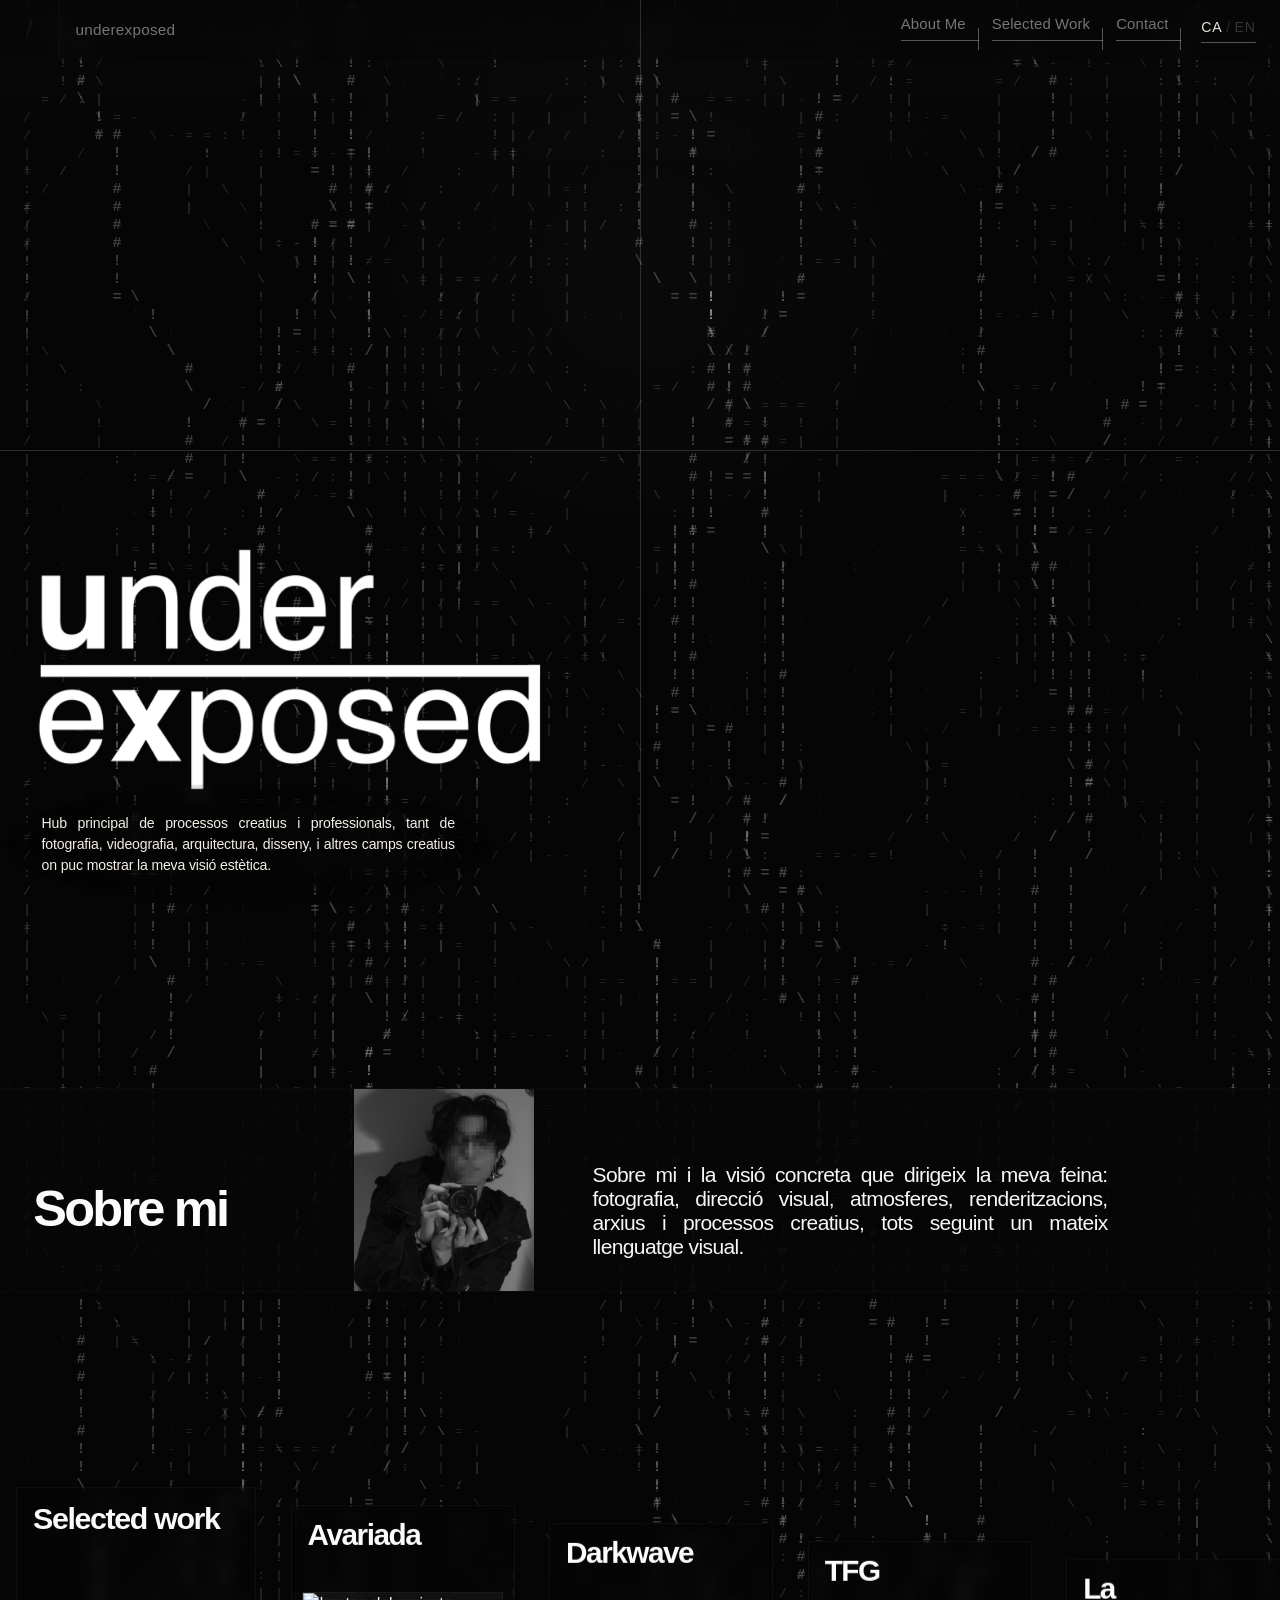
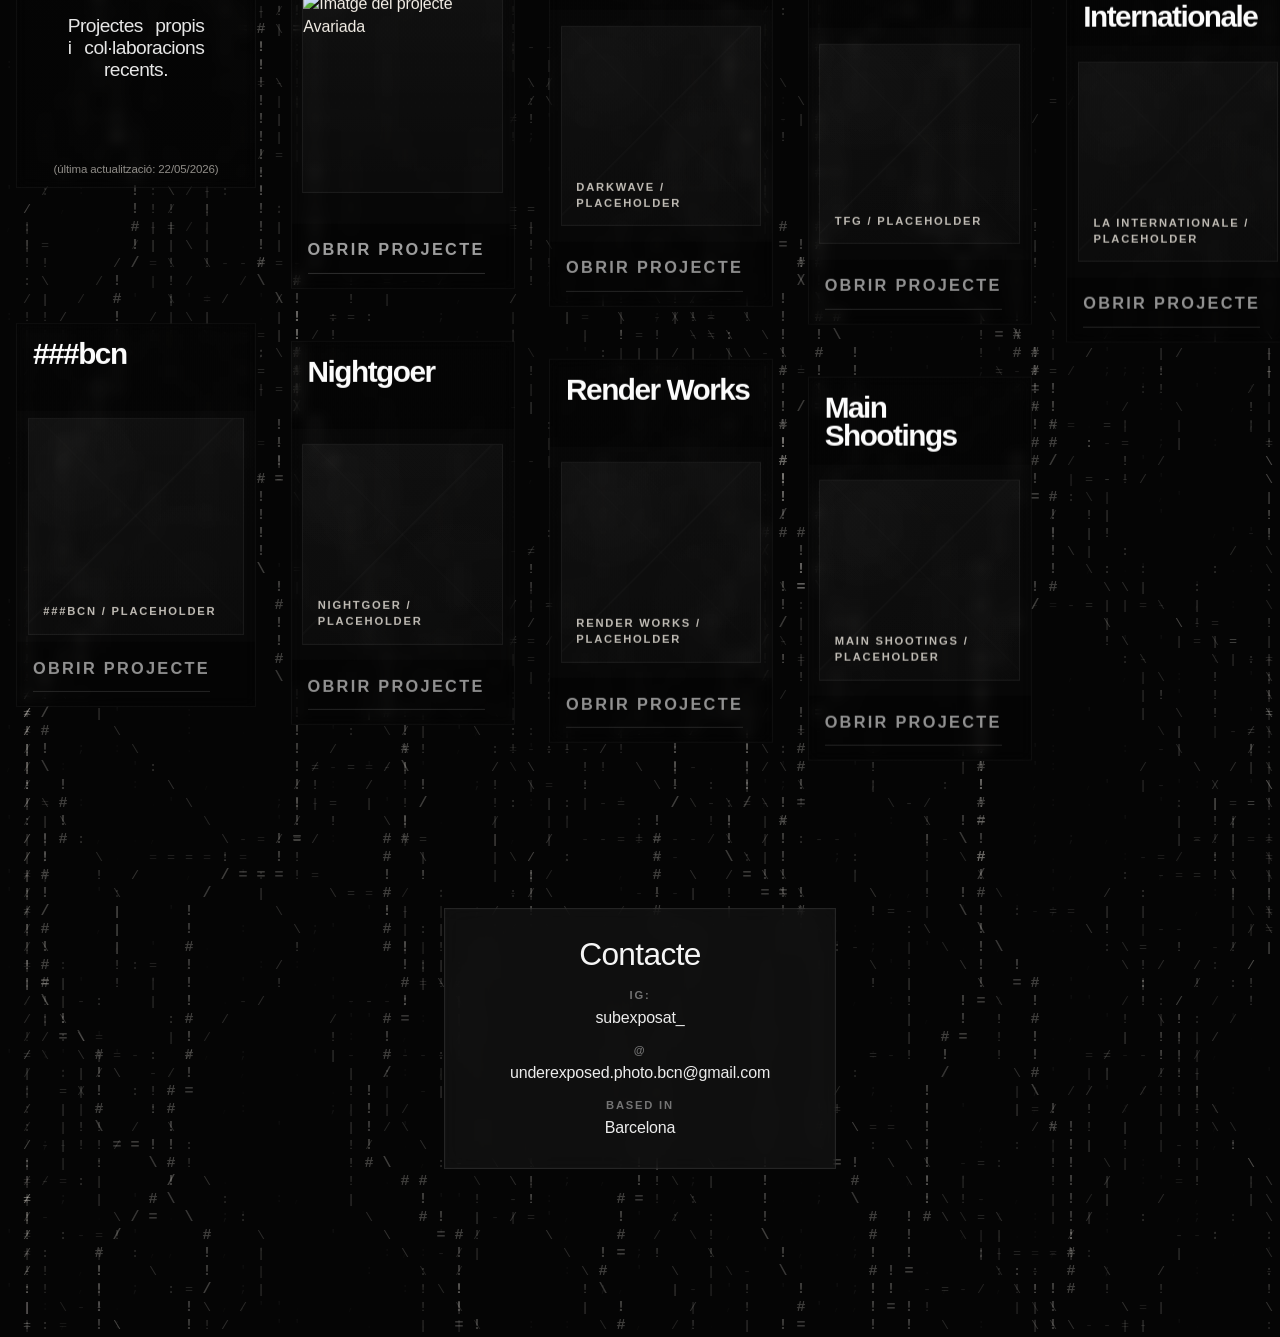
==== index.html @ 305abc70 "subpagina avaraida1" ====
<!DOCTYPE html>
<html lang="en">

  <head>
    <meta charset="UTF-8">
    <title>underexposed</title>
    <link rel="stylesheet" href="assets/css/style.css">

  </head>
    
  <body>
  <div class="bg-base" aria-hidden="true"></div>
<canvas id="asciiField" class="ascii-field" aria-hidden="true"></canvas>
<div class="noise" aria-hidden="true"></div>

<div class="crosshair" aria-hidden="true">
  <span class="crosshair__line crosshair__line--x"></span>
  <span class="crosshair__line crosshair__line--y"></span>
</div>

<header class="site-header">
  <div class="header-strip">
    <div class="symbol-box" aria-hidden="true">
      <span id="headerSymbol" class="symbol-box__char">#</span>
    </div>

    <div class="container header-inner">
      <div class="header-left">
        <a href="#hero" class="brand">
          <span>underexposed</span>
        </a>
      </div>

      <div class="header-right">
        <nav class="nav" aria-label="Primary navigation">
          <div class="nav-links">
            <a href="#about" class="nav-link"><span data-i18n="nav.about">About Me</span></a>
            <a href="#work" class="nav-link"><span data-i18n="nav.work">Selected Work</span></a>
            <a href="#contact" class="nav-link"><span data-i18n="nav.contact">Contact</span></a>
          </div>
        </nav>

        <div class="lang-toggle">
          <button
            id="languageToggle"
            class="lang-toggle__button"
            type="button"
            aria-label="Canviar idioma a English"
          >
            <span class="lang-toggle__code is-active" data-lang-indicator="ca">CA</span>
            <span class="lang-toggle__divider">/</span>
            <span class="lang-toggle__code" data-lang-indicator="en">EN</span>
          </button>
        </div>
      </div>
    </div>
  </div>
</header>

<main>
  <section class="hero" id="hero">
    <div class="hero-shell">
      <div class="hero-grid">
        <div class="hero-copy">
          <div class="hero-column">
            <img
    src="assets/images/underexposed.png"
    class="hero-logo"
    alt="Underexposed">

            <div class="hero-text-column">             
              </h1>

              <div class="lede-track">
                <div class="lede-wrap">
                  <div class="lede-fog" aria-hidden="true"></div>
                  <p class="lede" data-i18n="hero.lede">
                    Hub principal de processos creatius i professionals, tant de fotografia,
                    videografia, arquitectura, disseny, i altres camps creatius on puc mostrar
                    la meva visió estètica. 
                  </p>
                </div>
              </div>
            </div>
          </div>
        </div>
      </div>
    </div>
  </section>

  <section class="section section--about" id="about">
    <div class="about-band">
      <div class="about-inner">
        <div class="about-left">
          <div class="about-title-wrap">
            <div class="about-title" data-i18n="about.title">Sobre mi</div>
          </div>
        </div>

        <div class="about-photo" aria-hidden="true">
          <img
            class="about-photo__image"
            src="assets/images/BERNISOBREMIPAGINAWEB.jpeg"
            alt=""
            loading="lazy"
            decoding="async"
            width="900"
            height="1200"
          >
        </div>

        <div class="about-right">
          <div class="about-copy-wrap">
            <p class="about-copy" data-i18n="about.copy">
              Sobre mi i la visió concreta que dirigeix la meva feina: fotografia, direcció visual,
              atmosferes, renderitzacions, arxius i processos creatius tots seguint un mateix llenguatge visual. 
      
            </p>
          </div>
        </div>
      </div>
    </div>
  </section>

  <section class="section section--work" id="work">
    <div class="work-band">
      <div class="work-layout">
        <aside class="work-intro-panel work-panel">
          <p class="work-intro-panel__kicker" data-i18n="work.kicker">Selected work</p>
          <p class="work-intro-panel__text" data-i18n="work.text">
            Projectes propis i col·laboracions recents.
          </p>
          <p class="work-intro-panel__meta" data-i18n="work.meta">(última actualització: 22/05/2026)</p>
        </aside>

        <article class="work-card work-panel work-card--step-1">
          <header class="work-card__head">
            <h3 class="work-card__title">Avariada</h3>
          </header>

          <a
            class="work-card__image-link"
            href="projects/avariada/index.html"
            target="_blank"
            rel="noopener noreferrer"
            data-i18n-aria-label="work.projectAvariadaAria"
            aria-label="Obrir projecte Avariada"
          >
            <div class="work-card__media">
              <img
                class="work-card__image"
                src="assets/images/DSC00824.JPG"
                data-i18n-alt="work.projectAvariadaAlt"
                alt="Imatge del projecte Avariada"
                loading="lazy"
                decoding="async"
                width="1200"
                height="1200"
              >
            </div>
          </a>

          <footer class="work-card__foot">
            <a
              href="projects/avariada/index.html"
              class="work-card__link"
              target="_self"
              rel="noopener noreferrer"
              data-i18n="work.openProject"
            >
              Obrir projecte
            </a>
          </footer>
        </article>

        <article class="work-card work-panel work-card--step-2">
          <header class="work-card__head">
            <h3 class="work-card__title">Darkwave</h3>
          </header>

          <a
            class="work-card__image-link work-card__image-link--placeholder"
            href="#"
            data-project-url="PENDENT_DARKWAVE_URL"
            data-i18n-aria-label="work.projectDarkwaveAria"
            aria-label="Projecte Darkwave pendent"
          >
            <div class="work-card__media work-card__placeholder work-card__placeholder--darkwave">
              <span class="work-card__placeholder-label">DARKWAVE / PLACEHOLDER</span>
            </div>
          </a>

          <footer class="work-card__foot">
            <a
              href="#"
              data-project-url="PENDENT_DARKWAVE_URL"
              class="work-card__link work-card__link--pending"
              aria-disabled="true"
              data-i18n="work.openProject"
            >
              Obrir projecte
            </a>
          </footer>
        </article>

        <article class="work-card work-panel work-card--step-3">
          <header class="work-card__head">
            <h3 class="work-card__title">TFG</h3>
          </header>

          <a
            class="work-card__image-link work-card__image-link--placeholder"
            href="#"
            data-project-url="PENDENT_TFG_URL"
            data-i18n-aria-label="work.projectTfgAria"
            aria-label="Projecte TFG pendent"
          >
            <div class="work-card__media work-card__placeholder work-card__placeholder--tfg">
              <span class="work-card__placeholder-label">TFG / PLACEHOLDER</span>
            </div>
          </a>

          <footer class="work-card__foot">
            <a
              href="#"
              data-project-url="PENDENT_TFG_URL"
              class="work-card__link work-card__link--pending"
              aria-disabled="true"
              data-i18n="work.openProject"
            >
              Obrir projecte
            </a>
          </footer>
        </article>

        <article class="work-card work-panel work-card--step-4">
          <header class="work-card__head">
            <h3 class="work-card__title">La Internationale</h3>
          </header>

          <a
            class="work-card__image-link work-card__image-link--placeholder"
            href="#"
            data-project-url="PENDENT_LA_INTERNATIONALE_URL"
            data-i18n-aria-label="work.projectInternationaleAria"
            aria-label="Projecte La Internationale pendent"
          >
            <div class="work-card__media work-card__placeholder work-card__placeholder--internationale">
              <span class="work-card__placeholder-label">LA INTERNATIONALE / PLACEHOLDER</span>
            </div>
          </a>

          <footer class="work-card__foot">
            <a
              href="#"
              data-project-url="PENDENT_LA_INTERNATIONALE_URL"
              class="work-card__link work-card__link--pending"
              aria-disabled="true"
              data-i18n="work.openProject"
            >
              Obrir projecte
            </a>
          </footer>
        </article>

        <article class="work-card work-panel work-card--step-1">
          <header class="work-card__head">
            <h3 class="work-card__title">###bcn</h3>
          </header>

          <a
            class="work-card__image-link work-card__image-link--placeholder"
            href="#"
            data-project-url="PENDENT_HASHBCN_URL"
            data-i18n-aria-label="work.projectHashbcnAria"
            aria-label="Projecte ###bcn pendent"
          >
            <div class="work-card__media work-card__placeholder work-card__placeholder--hashbcn">
              <span class="work-card__placeholder-label">###BCN / PLACEHOLDER</span>
            </div>
          </a>

          <footer class="work-card__foot">
            <a
              href="#"
              data-project-url="PENDENT_HASHBCN_URL"
              class="work-card__link work-card__link--pending"
              aria-disabled="true"
              data-i18n="work.openProject"
            >
              Obrir projecte
            </a>
          </footer>
        </article>

        <article class="work-card work-panel work-card--step-2">
          <header class="work-card__head">
            <h3 class="work-card__title">Nightgoer</h3>
          </header>

          <a
            class="work-card__image-link work-card__image-link--placeholder"
            href="#"
            data-project-url="PENDENT_NIGHTGOER_URL"
            data-i18n-aria-label="work.projectNightgoerAria"
            aria-label="Projecte Nightgoer pendent"
          >
            <div class="work-card__media work-card__placeholder work-card__placeholder--nightgoer">
              <span class="work-card__placeholder-label">NIGHTGOER / PLACEHOLDER</span>
            </div>
          </a>

          <footer class="work-card__foot">
            <a
              href="#"
              data-project-url="PENDENT_NIGHTGOER_URL"
              class="work-card__link work-card__link--pending"
              aria-disabled="true"
              data-i18n="work.openProject"
            >
              Obrir projecte
            </a>
          </footer>
        </article>

        <article class="work-card work-panel work-card--step-3">
          <header class="work-card__head">
            <h3 class="work-card__title">Render Works</h3>
          </header>

          <a
            class="work-card__image-link work-card__image-link--placeholder"
            href="#"
            data-project-url="PENDENT_RENDER_WORKS_URL"
            data-i18n-aria-label="work.projectRenderWorksAria"
            aria-label="Projecte Render Works pendent"
          >
            <div class="work-card__media work-card__placeholder work-card__placeholder--renderworks">
              <span class="work-card__placeholder-label">RENDER WORKS / PLACEHOLDER</span>
            </div>
          </a>

          <footer class="work-card__foot">
            <a
              href="#"
              data-project-url="PENDENT_RENDER_WORKS_URL"
              class="work-card__link work-card__link--pending"
              aria-disabled="true"
              data-i18n="work.openProject"
            >
              Obrir projecte
            </a>
          </footer>
        </article>

        <article class="work-card work-panel work-card--step-4">
          <header class="work-card__head">
            <h3 class="work-card__title">Main Shootings</h3>
          </header>

          <a
            class="work-card__image-link work-card__image-link--placeholder"
            href="#"
            data-project-url="PENDENT_MAIN_SHOOTINGS_URL"
            data-i18n-aria-label="work.projectMainShootingsAria"
            aria-label="Projecte Main Shootings pendent"
          >
            <div class="work-card__media work-card__placeholder work-card__placeholder--mainshootings">
              <span class="work-card__placeholder-label">MAIN SHOOTINGS / PLACEHOLDER</span>
            </div>
          </a>

          <footer class="work-card__foot">
            <a
              href="#"
              data-project-url="PENDENT_MAIN_SHOOTINGS_URL"
              class="work-card__link work-card__link--pending"
              aria-disabled="true"
              data-i18n="work.openProject"
            >
              Obrir projecte
            </a>
          </footer>
        </article>
      </div>
    </div>
  </section>

  <section class="section section--contact" id="contact">
    <div class="contact-shell">
      <div class="contact-panel">
        <h2 class="contact-title" data-i18n="contact.title">Contacte</h2>

        <div class="contact-list">
          <a
            class="contact-item"
            href="https://instagram.com/subexposat_"
            target="_blank"
            rel="noopener noreferrer"
            aria-label="Instagram"
          >
            <span class="contact-item__label">IG:</span>
            <span class="contact-item__text" data-i18n="contact.instagram">subexposat_</span>
          </a>

          <a
            class="contact-item"
            href="mailto:underexposed.photo.bcn@gmail.com"
            aria-label="Email"
          >
            <span class="contact-item__label">@</span>
            <span class="contact-item__text" data-i18n="contact.email">underexposed.photo.bcn@gmail.com</span>
          </a>

          <div class="contact-item contact-item--static">
            <span class="contact-item__label">Based in</span>
            <span class="contact-item__text" data-i18n="contact.location">Barcelona</span>
          </div>
        </div>
      </div>
    </div>
  </section>
</main>
    <script src="assets/js/script.js"></script>
  </body>
  
</html>
---- assets/css/style.css ----
@import url('https://fonts.googleapis.com/css2?family=Instrument+Serif:ital@0;1&display=swap');

:root {
  --bg: #050505;
  --text: #f3eee6;
  --text-muted: rgba(243, 238, 230, 0.72);
  --text-soft: rgba(243, 238, 230, 0.58);
  --text-faint: rgba(243, 238, 230, 0.42);
  --panel: rgba(8, 8, 8, 0.52);
  --border: rgba(255, 255, 255, 0.08);

  --header-ink: rgba(243, 238, 230, 0.48);
  --header-ink-hover: rgba(243, 238, 230, 0.96);
  --header-line: rgba(243, 238, 230, 0.34);
  --header-line-hover: rgba(243, 238, 230, 0.88);

  --crosshair-x: 50vw;
  --crosshair-y: 50vh;

  --space-2: 0.5rem;
  --space-3: 0.75rem;
  --space-4: 1rem;
  --space-5: 1.25rem;
  --space-6: 1.5rem;
  --space-8: 2rem;
  --space-10: 2.5rem;
  --space-12: 3rem;

  --text-xs: clamp(0.72rem, 0.7rem + 0.1vw, 0.82rem);
  --text-sm: clamp(0.9rem, 0.86rem + 0.12vw, 1rem);
  --text-base: 1rem;
  --text-lg: clamp(1.08rem, 1rem + 0.3vw, 1.22rem);
  --text-xl: clamp(1.7rem, 1.2rem + 1.8vw, 2.8rem);
  --text-hero: clamp(3rem, 1.5rem + 5vw, 6rem);

  --container: 1440px;
  --hero-shell: 1680px;
  --hero-column-width: 26.25rem;
  --hero-text-column-width: 24.6rem;
  --lede-scale: 0.16;

  --header-height: 3.72rem;
  --symbol-size: 3.72rem;
  --section-column: 34rem;

  --about-band-top: calc(var(--header-height) + 8rem);
  --about-band-height: clamp(7rem, 16vw, 17rem);
  --about-photo-width: clamp(7rem, 14vw, 15rem);
  --about-title-shift: -14px;
  --about-copy-shift: -12px;

  --work-step-offset: clamp(1.08rem, 1.4vw, 1.6rem);
  --work-gap-from-about: calc(var(--about-band-height) * 0.95);

  --header-font:
    "Century Gothic",
    "Didact Gothic",
    "Questrial",
    "Avenir Next",
    "Futura",
    "Trebuchet MS",
    sans-serif;
}

*,
*::before,
*::after {
  box-sizing: border-box;
  margin: 0;
  padding: 0;
}

html {
  scroll-behavior: smooth;
  cursor: none;
}

body {
  min-height: 100vh;
  background: var(--bg);
  color: var(--text);
  font-family: "Helvetica Neue", Helvetica, Arial, sans-serif;
  font-size: var(--text-base);
  font-weight: 400;
  line-height: 1.42;
  letter-spacing: -0.01em;
  overflow-x: hidden;
  -webkit-font-smoothing: antialiased;
  text-rendering: optimizeLegibility;
}

a {
  color: inherit;
  text-decoration: none;
}

button,
input,
textarea,
select {
  font: inherit;
  color: inherit;
}

button {
  background: none;
  border: none;
  cursor: pointer;
}

canvas {
  display: block;
}

.bg-base {
  position: fixed;
  inset: 0;
  z-index: 0;
  pointer-events: none;
  background:
    radial-gradient(circle at 50% 30%, rgba(255, 255, 255, 0.02), transparent 40%),
    linear-gradient(to bottom, rgba(255, 255, 255, 0.01), transparent 22%),
    var(--bg);
}

.ascii-field {
  position: absolute;
  inset: 0 auto auto 0;
  z-index: 1;
  width: 100%;
  height: auto;
  pointer-events: none;
  display: block;
}

.noise {
  position: fixed;
  inset: 0;
  z-index: 2;
  pointer-events: none;
  opacity: 0.02;
  mix-blend-mode: soft-light;
  background-image:
    radial-gradient(circle at 20% 20%, rgba(255, 255, 255, 0.08) 0 1px, transparent 1px),
    radial-gradient(circle at 70% 35%, rgba(255, 255, 255, 0.05) 0 1px, transparent 1px),
    radial-gradient(circle at 45% 70%, rgba(255, 255, 255, 0.04) 0 1px, transparent 1px);
  background-size: 180px 180px, 220px 220px, 260px 260px;
}

.crosshair {
  position: fixed;
  inset: 0;
  z-index: 100;
  pointer-events: none;
}

.crosshair__line {
  position: absolute;
  background: rgba(255, 255, 255, 0.16);
}

.crosshair__line--x {
  width: 100vw;
  height: 1px;
  left: 0;
  top: 0;
  transform: translateY(var(--crosshair-y));
}

.crosshair__line--y {
  width: 1px;
  height: 100vh;
  left: 0;
  top: 0;
  transform: translateX(var(--crosshair-x));
}

.site-header {
  position: fixed;
  inset: 0 0 auto 0;
  z-index: 40;
  height: var(--header-height);
}

.header-strip {
  position: relative;
  width: 100%;
  height: var(--header-height);
  display: flex;
  align-items: center;
  background: linear-gradient(to bottom, rgba(5, 5, 5, 0.66), rgba(5, 5, 5, 0.14));
  backdrop-filter: blur(10px);
  -webkit-backdrop-filter: blur(10px);
}

.symbol-box {
  position: absolute;
  left: 0;
  top: 0;
  width: var(--symbol-size);
  height: var(--symbol-size);
  display: grid;
  place-items: center;
  border-right: 1px solid rgba(255, 255, 255, 0.035);
  backdrop-filter: blur(22px);
  -webkit-backdrop-filter: blur(22px);
  overflow: hidden;
}

.symbol-box::before {
  content: "";
  position: absolute;
  inset: 0;
  background: rgba(255, 255, 255, 0.006);
  pointer-events: none;
}

.symbol-box__char {
  position: relative;
  z-index: 2;
  color: rgba(243, 238, 230, 0.42);
  font-family: var(--header-font);
  font-size: 1.9rem;
  font-weight: 400;
  line-height: 1;
  display: inline-block;
  transform: translateY(-0.03rem);
  transition: opacity 160ms ease, transform 160ms ease, color 160ms ease;
}

.container {
  width: min(100% - 1.2rem, var(--container));
  margin-inline: auto;
}

.header-inner {
  width: 100%;
  height: var(--header-height);
  display: flex;
  justify-content: space-between;
  align-items: center;
  gap: var(--space-5);
  padding-left: calc(var(--symbol-size) + 1rem);
  padding-right: 1.35rem;
}

.header-left {
  display: flex;
  align-items: center;
  min-width: 0;
  flex-shrink: 0;
}

.brand {
  color: var(--header-ink);
  display: inline-flex;
  align-items: center;
  min-height: 2rem;
  white-space: nowrap;
  transition: color 180ms ease;
}

.brand span {
  display: inline-block;
  font-family: var(--header-font);
  font-size: clamp(0.94rem, 0.91rem + 0.06vw, 1rem);
  font-weight: 400;
  letter-spacing: 0.015em;
  line-height: 1;
}

.header-right {
  display: flex;
  align-items: center;
  justify-content: flex-end;
  gap: 0.55rem;
  min-width: 0;
  margin-left: auto;
}

.nav {
  display: flex;
  align-items: center;
  min-height: 2rem;
}

.nav-links {
  display: flex;
  align-items: center;
  justify-content: flex-end;
  gap: 0.18rem;
  flex-wrap: wrap;
}

.nav-link {
  position: relative;
  color: var(--header-ink);
  display: inline-flex;
  align-items: flex-end;
  min-height: 2rem;
  white-space: nowrap;
  padding: 0.08rem 1.02rem 0.86rem 0.42rem;
  transition: color 180ms ease;
}

.nav-link span {
  position: relative;
  z-index: 2;
  display: inline-block;
  font-family: var(--header-font);
  font-size: clamp(0.93rem, 0.9rem + 0.04vw, 0.98rem);
  font-weight: 400;
  letter-spacing: 0.01em;
  line-height: 1;
}

.nav-link::before {
  content: "";
  position: absolute;
  left: 0.42rem;
  right: 0.22rem;
  bottom: 0.3rem;
  height: 1px;
  background: var(--header-line);
  transition: background-color 180ms ease;
}

.nav-link::after {
  content: "";
  position: absolute;
  right: 0.22rem;
  top: 0.9rem;
  bottom: -0.26rem;
  width: 1px;
  background: var(--header-line);
  transition: background-color 180ms ease;
}

.lang-toggle {
  display: inline-flex;
  align-items: center;
  min-height: 2rem;
  padding-bottom: 0.32rem;
  margin-left: 0.3rem;
}

.lang-toggle__button {
  position: relative;
  display: inline-flex;
  align-items: center;
  gap: 0.12rem;
  min-height: 2rem;
  padding: 0.12rem 0.18rem;
  color: var(--header-ink);
  font-family: var(--header-font);
  font-size: clamp(0.88rem, 0.84rem + 0.05vw, 0.94rem);
  line-height: 1;
  letter-spacing: 0.05em;
  text-transform: uppercase;
  transition: color 180ms ease;
}

.lang-toggle__button::before {
  content: "";
  position: absolute;
  left: 0.18rem;
  right: 0.18rem;
  bottom: 0.02rem;
  height: 1px;
  background: var(--header-line);
  transition: background-color 180ms ease;
}

.lang-toggle__button:hover {
  color: var(--header-ink-hover);
}

.lang-toggle__button:hover::before {
  background: var(--header-line-hover);
}

.lang-toggle__code {
  opacity: 0.42;
  transition: opacity 180ms ease, color 180ms ease;
}

.lang-toggle__divider {
  opacity: 0.32;
  margin-inline: 0.12rem;
}

.lang-toggle__code.is-active {
  opacity: 1;
  color: var(--header-ink-hover);
}

.brand:hover,
.nav-link:hover {
  color: var(--header-ink-hover);
}

.nav-link:hover::before,
.nav-link:hover::after {
  background: var(--header-line-hover);
}

main {
  position: relative;
  z-index: 10;
}

.hero {
  min-height: 100svh;
  display: grid;
  align-items: end;
  padding: calc(var(--header-height) + 1rem) 0 1.5rem;
}

.section {
  min-height: 72svh;
  display: grid;
  align-items: end;
  padding: calc(var(--header-height) + 1rem) 0 1.5rem;
}

.hero-shell,
.section-shell {
  width: min(100% - 2rem, var(--hero-shell));
  margin-inline: auto;
}

.hero-grid,
.section-grid {
  display: grid;
  min-height: calc(100svh - 7rem);
  grid-template-columns: 1fr;
  align-items: end;
}

.hero-copy {
  width: 100%;
  display: flex;
  align-items: end;
}

.hero-column {
  position: relative;
  width: var(--hero-column-width);
  margin-left: clamp(0.75rem, 2vw, 2rem);
}

.hero-title {
  display: grid;
  gap: 0.02em;
  line-height: 0.92;
  letter-spacing: -0.05em;
}

.hero-title--bottom {
  width: 100%;
}

.hero-title__line {
  display: block;
  width: 100%;
  font-size: var(--text-hero);
  font-weight: 900;
}

.hero-text-column {
  width: var(--hero-text-column-width);
  margin-top: 0.18rem;
}

.lede-track {
  width: 105%;
  margin-top: var(--space-6);
}

.lede-wrap {
  position: relative;
  width: 100%;
  isolation: isolate;
}

.lede-fog {
  position: absolute;
  left: -2.2rem;
  right: -2.25rem;
  top: -1.85rem;
  bottom: -1.9rem;
  z-index: 0;
  pointer-events: none;
}

.lede-fog::before,
.lede-fog::after {
  content: "";
  position: absolute;
  inset: 0;
  border-radius: 50%;
  pointer-events: none;
}

.lede-fog::before {
  backdrop-filter: blur(10px);
  -webkit-backdrop-filter: blur(10px);
  -webkit-mask-image: radial-gradient(
    ellipse 76% 66% at 50% 50%,
    rgba(0, 0, 0, 0.98) 0%,
    rgba(0, 0, 0, 0.94) 18%,
    rgba(0, 0, 0, 0.84) 34%,
    rgba(0, 0, 0, 0.58) 50%,
    rgba(0, 0, 0, 0.3) 66%,
    rgba(0, 0, 0, 0.12) 80%,
    transparent 100%
  );
  mask-image: radial-gradient(
    ellipse 76% 66% at 50% 50%,
    rgba(0, 0, 0, 0.98) 0%,
    rgba(0, 0, 0, 0.94) 18%,
    rgba(0, 0, 0, 0.84) 34%,
    rgba(0, 0, 0, 0.58) 50%,
    rgba(0, 0, 0, 0.3) 66%,
    rgba(0, 0, 0, 0.12) 80%,
    transparent 100%
  );
}

.lede-fog::after {
  inset: 0.15rem;
  backdrop-filter: blur(18px);
  -webkit-backdrop-filter: blur(18px);
  -webkit-mask-image: radial-gradient(
    ellipse 56% 46% at 50% 50%,
    rgba(0, 0, 0, 0.96) 0%,
    rgba(0, 0, 0, 0.9) 28%,
    rgba(0, 0, 0, 0.66) 50%,
    rgba(0, 0, 0, 0.28) 68%,
    transparent 100%
  );
  mask-image: radial-gradient(
    ellipse 56% 46% at 50% 50%,
    rgba(0, 0, 0, 0.96) 0%,
    rgba(0, 0, 0, 0.9) 28%,
    rgba(0, 0, 0, 0.66) 50%,
    rgba(0, 0, 0, 0.28) 68%,
    transparent 100%
  );
}

.lede {
  position: relative;
  z-index: 2;
  width: 100%;
  margin: 0;
  color: #f3eee6;
  font-size: calc(var(--text-hero) * var(--lede-scale));
  font-weight: 430;
  line-height: 1.5;
  text-align: justify;
  text-justify: inter-word;
  text-wrap: pretty;
}

.section--about {
  position: relative;
  min-height: auto;
  padding-top: var(--about-band-top);
  padding-bottom: var(--work-gap-from-about);
  overflow: visible;
}

.about-band {
  position: relative;
  height: var(--about-band-height);
  z-index: 2;
  overflow: hidden;
  background: rgba(8, 8, 8, 0.86);
  border-top: 1px solid rgba(255, 255, 255, 0.02);
  border-bottom: 1px solid rgba(255, 255, 255, 0.02);
}

.about-inner {
  width: 100%;
  height: 100%;
  display: grid;
  grid-template-columns: 0.95fr var(--about-photo-width) 2fr;
}

.about-left,
.about-right {
  min-width: 0;
  height: 100%;
  display: grid;
  align-items: center;
}

.about-left {
  padding-left: clamp(1.2rem, 2.6vw, 2.3rem);
  padding-right: clamp(0.8rem, 1.4vw, 1.2rem);
}

.about-right {
  position: relative;
  padding-left: clamp(2.6rem, 4.6vw, 5.4rem);
  padding-right: clamp(1.8rem, 4vw, 4.5rem);
}

.about-title-wrap,
.about-copy-wrap {
  align-self: center;
  justify-self: start;
}

.about-title-wrap {
  transform: translateY(var(--about-title-shift));
}

.about-copy-wrap {
  position: relative;
  transform: translateY(var(--about-copy-shift));
}

.about-title {
  margin: 0;
  max-width: none;
  font-family: "Helvetica Neue", Helvetica, Arial, sans-serif;
  font-size: clamp(2.05rem, 1.2rem + 2.45vw, 3.45rem);
  font-weight: 900;
  font-style: normal;
  line-height: 0.9;
  letter-spacing: -0.055em;
  color: rgba(255, 255, 255, 0.99);
  white-space: nowrap;
  text-wrap: nowrap;
}

.about-photo {
  height: 100%;
  display: flex;
}

.about-photo__image {
  width: 100%;
  height: 100%;
  object-fit: cover;
}

.about-copy-wrap::before {
  content: "";
  position: absolute;
  left: -1.2rem;
  right: -1rem;
  top: 50%;
  height: 58%;
  transform: translateY(-50%);
  border-radius: 999px;
  pointer-events: none;
  backdrop-filter: blur(14px);
  -webkit-backdrop-filter: blur(14px);
  -webkit-mask-image: radial-gradient(
    ellipse 70% 58% at 50% 50%,
    rgba(0, 0, 0, 0.98) 0%,
    rgba(0, 0, 0, 0.9) 28%,
    rgba(0, 0, 0, 0.6) 54%,
    rgba(0, 0, 0, 0.18) 78%,
    transparent 100%
  );
  mask-image: radial-gradient(
    ellipse 70% 58% at 50% 50%,
    rgba(0, 0, 0, 0.98) 0%,
    rgba(0, 0, 0, 0.9) 28%,
    rgba(0, 0, 0, 0.6) 54%,
    rgba(0, 0, 0, 0.18) 78%,
    transparent 100%
  );
}

.about-copy {
  position: relative;
  z-index: 2;
  margin: 0;
  max-width: 44ch;
  font-family: "Helvetica Neue", Helvetica, Arial, sans-serif;
  font-size: clamp(1rem, 0.82rem + 0.62vw, 1.34rem);
  font-weight: 400;
  line-height: 1.14;
  letter-spacing: -0.03em;
  color: rgba(255, 255, 255, 0.97);
  text-align: justify;
  text-justify: inter-word;
  text-wrap: pretty;
}

.section--work {
  position: relative;
  min-height: auto;
  padding: 0 0 1rem;
  overflow: visible;
}

.work-band {
  position: relative;
  z-index: 2;
  width: min(100% - 2rem, 1680px);
  margin-inline: auto;
  padding-top: 0;
  padding-bottom: calc(1.25rem + (var(--work-step-offset) * 1.2));
}

.work-layout {
  display: grid;
  grid-template-columns: minmax(15rem, 17rem) repeat(4, minmax(14rem, 16rem));
  gap: clamp(1.15rem, 2.7vw, 3.25rem);
  align-items: start;
}

.work-panel {
  background: linear-gradient(to bottom, rgba(8, 8, 8, 0.1), rgba(8, 8, 8, 0.03));
  border: 1px solid rgba(255, 255, 255, 0.04);
  backdrop-filter: blur(7px);
  -webkit-backdrop-filter: blur(7px);
}

.work-intro-panel {
  min-height: 18.8rem;
  display: grid;
  grid-template-rows: auto 1fr auto;
  padding: 1rem 1rem 0.72rem;
}

.work-intro-panel__kicker {
  margin: 0;
  font-size: clamp(1.5rem, 1.1rem + 1vw, 2rem);
  font-weight: 800;
  line-height: 0.95;
  letter-spacing: -0.045em;
  color: rgba(255, 255, 255, 0.98);
}

.work-intro-panel__text {
  align-self: center;
  margin: 0 auto;
  width: 100%;
  max-width: 12.8ch;
  font-size: clamp(1rem, 0.92rem + 0.6vw, 1.2rem);
  font-weight: 400;
  line-height: 1.14;
  letter-spacing: -0.028em;
  color: rgba(255, 255, 255, 0.9);
  text-align: justify;
  text-justify: inter-word;
  text-align-last: center;
  text-wrap: pretty;
}

.work-intro-panel__meta {
  align-self: end;
  justify-self: center;
  margin: 0;
  white-space: nowrap;
  font-family: "Helvetica Neue", Helvetica, Arial, sans-serif;
  font-size: 0.72rem;
  font-weight: 400;
  line-height: 1;
  letter-spacing: -0.01em;
  text-transform: none;
  color: rgba(243, 238, 230, 0.58);
  text-align: center;
}

.work-card {
  min-height: 24rem;
  display: grid;
  grid-template-rows: 5.4rem 1fr 4rem;
  overflow: hidden;
  transition: background-color 180ms ease, border-color 180ms ease;
}

.work-card--step-1 {
  transform: translateY(var(--work-step-offset));
}

.work-card--step-2 {
  transform: translateY(calc(var(--work-step-offset) * 2));
}

.work-card--step-3 {
  transform: translateY(calc(var(--work-step-offset) * 3));
}

.work-card--step-4 {
  transform: translateY(calc(var(--work-step-offset) * 4));
}

.work-card__head {
  display: flex;
  align-items: flex-start;
  padding: 0.95rem 1rem 0.75rem;
}

.work-card__title {
  margin: 0;
  font-size: clamp(1.6rem, 1.1rem + 0.95vw, 2.15rem);
  font-weight: 800;
  font-style: normal;
  line-height: 0.95;
  letter-spacing: -0.05em;
  color: rgba(255, 255, 255, 0.99);
}

.work-card__image-link {
  position: relative;
  display: block;
  width: 100%;
  min-height: 100%;
  overflow: hidden;
  background: rgba(255, 255, 255, 0.01);
  transition: opacity 180ms ease, background-color 180ms ease;
}

.work-card__image-link--placeholder {
  display: grid;
  place-items: center;
}

.work-card__media {
  position: relative;
  width: calc(100% - 1.35rem);
  aspect-ratio: 1 / 1;
  margin: 0 auto;
  overflow: hidden;
  border: 1px solid rgba(255, 255, 255, 0.05);
  background:
    linear-gradient(180deg, rgba(255, 255, 255, 0.022), rgba(255, 255, 255, 0.004)),
    rgba(255, 255, 255, 0.01);
}

.work-card__image {
  display: block;
  width: 100%;
  height: 100%;
  object-fit: cover;
  object-position: center;
}

.work-card__placeholder {
  display: grid;
  place-items: end start;
}

.work-card__placeholder::before {
  content: "";
  position: absolute;
  inset: 0;
  background:
    linear-gradient(135deg, transparent 0 47%, rgba(255, 255, 255, 0.05) 47.4%, transparent 48%),
    linear-gradient(45deg, transparent 0 52%, rgba(255, 255, 255, 0.024) 52.3%, transparent 53%);
  opacity: 0.52;
}

.work-card__placeholder::after {
  content: "";
  position: absolute;
  inset: 0;
  background:
    radial-gradient(circle at 22% 24%, rgba(255, 255, 255, 0.038), transparent 28%),
    radial-gradient(circle at 78% 72%, rgba(255, 255, 255, 0.02), transparent 34%);
  mix-blend-mode: screen;
  opacity: 0.32;
}

.work-card__placeholder--darkwave,
.work-card__placeholder--tfg,
.work-card__placeholder--internationale,
.work-card__placeholder--hashbcn,
.work-card__placeholder--nightgoer,
.work-card__placeholder--renderworks,
.work-card__placeholder--mainshootings {
  background:
    linear-gradient(180deg, rgba(255, 255, 255, 0.016), rgba(255, 255, 255, 0.003)),
    linear-gradient(135deg, rgba(84, 84, 84, 0.045), rgba(18, 18, 18, 0.012)),
    rgba(255, 255, 255, 0.008);
}

.work-card__placeholder-label {
  position: absolute;
  left: 0.9rem;
  right: 0.9rem;
  bottom: 0.85rem;
  z-index: 2;
  display: inline-block;
  font-family: "Helvetica Neue", Helvetica, Arial, sans-serif;
  font-size: 0.7rem;
  font-weight: 700;
  letter-spacing: 0.16em;
  text-transform: uppercase;
  color: rgba(243, 238, 230, 0.78);
}

.work-card__foot {
  display: flex;
  align-items: end;
  padding: 0.92rem 1rem 0.88rem;
}

.work-card__link {
  display: inline-flex;
  align-items: center;
  min-height: 44px;
  font-family: "Helvetica Neue", Helvetica, Arial, sans-serif;
  font-size: clamp(0.92rem, 0.88rem + 0.2vw, 1.02rem);
  line-height: 1;
  font-weight: 700;
  letter-spacing: 0.14em;
  text-transform: uppercase;
  color: rgba(255, 255, 255, 0.62);
  border-bottom: 1px solid rgba(255, 255, 255, 0.16);
  padding-bottom: 0.24rem;
  transition: color 180ms ease, border-color 180ms ease, opacity 180ms ease;
}

.work-card__link--pending {
  color: rgba(255, 255, 255, 0.56);
  border-bottom-color: rgba(255, 255, 255, 0.12);
}

.work-card:hover {
  background: linear-gradient(to bottom, rgba(8, 8, 8, 0.15), rgba(8, 8, 8, 0.06));
  border-color: rgba(255, 255, 255, 0.07);
}

.work-card:hover .work-card__image-link {
  background-color: rgba(255, 255, 255, 0.016);
}

.work-card:hover .work-card__link {
  color: rgba(255, 255, 255, 1);
  border-bottom-color: rgba(255, 255, 255, 0.42);
}

.section--contact {
  position: relative;
  min-height: auto;
  display: grid;
  align-items: center;
  padding: 3.6rem 0 4rem;
}

.contact-shell {
  width: min(100% - 2rem, 1680px);
  margin-inline: auto;
  min-height: 52svh;
  display: grid;
  place-items: center;
}

.contact-panel {
  width: min(100%, 24.5rem);
  padding: 1.85rem 1.9rem 1.75rem;
  background: rgba(24, 24, 24, 0.56);
  border: 1px solid rgba(255, 255, 255, 0.09);
  box-shadow: 0 0 0 1px rgba(255, 255, 255, 0.012) inset;
  backdrop-filter: blur(10px);
  -webkit-backdrop-filter: blur(10px);
}

.contact-title {
  margin: 0 0 1.15rem;
  .contact-title {
  font-family: "Helvetica Neue", Helvetica, Arial, sans-serif;
}
  
  font-size: clamp(1.7rem, 1.34rem + 0.8vw, 2.15rem);
  font-weight: 400;
  line-height: 0.98;
  letter-spacing: -0.02em;
  color: rgba(255, 255, 255, 0.96);
  text-align: center;
  max-width: none;
}

.contact-list {
  display: grid;
  gap: 0.82rem;
}

.contact-item {
  display: grid;
  grid-template-columns: 1fr;
  justify-items: center;
  text-align: center;
  row-gap: 0.2rem;
  min-height: auto;
  color: rgba(255, 255, 255, 0.92);
}

.contact-item__label {
  display: inline-flex;
  align-items: center;
  justify-content: center;
  font-size: 0.7rem;
  font-weight: 700;
  letter-spacing: 0.16em;
  text-transform: uppercase;
  color: rgba(255, 255, 255, 0.42);
}

.contact-item__text {
  font-family: "Helvetica Neue", Helvetica, Arial, sans-serif;
}
  font-size: clamp(1.12rem, 1.02rem + 0.3vw, 1.38rem);
  font-weight: 400;
  line-height: 1.08;
  letter-spacing: -0.015em;
  text-align: center;
}

@media (max-width: 1380px) {
  .work-layout {
    grid-template-columns: minmax(15rem, 17rem) repeat(3, minmax(14rem, 16rem));
  }
}

@media (max-width: 1180px) {
  .work-layout {
    grid-template-columns: minmax(14rem, 16rem) repeat(2, minmax(13rem, 15rem));
  }
}

@media (max-width: 1080px) {
  .work-layout {
    grid-template-columns: 1fr 1fr;
    gap: 1rem;
  }

  .work-intro-panel {
    min-height: 15rem;
    grid-column: 1 / -1;
  }

  .work-card--step-1,
  .work-card--step-2,
  .work-card--step-3,
  .work-card--step-4 {
    transform: none;
  }
}

@media (max-width: 1023px) {
  :root {
    --about-band-top: calc(var(--header-height) + 8.5rem);
    --about-band-height: clamp(12.4rem, 16vw, 13.5rem);
    --about-photo-width: clamp(8.8rem, 11vw, 10.2rem);
    --work-gap-from-about: calc(var(--about-band-height) * 0.78);
  }

  .hero-grid,
  .section-grid {
    min-height: auto;
  }

  .hero,
  .section {
    min-height: 100svh;
  }

  .about-inner {
    grid-template-columns: 0.9fr var(--about-photo-width) 1.7fr;
  }

  .contact-shell {
    min-height: 46svh;
  }

  .contact-panel {
    width: min(100%, 23rem);
  }
}

@media (max-width: 767px) {
  :root {
    --text-hero: clamp(2.7rem, 1.8rem + 5vw, 4.4rem);
    --text-xl: clamp(1.45rem, 1.15rem + 1.5vw, 2.15rem);
    --header-height: 3.34rem;
    --symbol-size: 3.34rem;
    --about-band-top: calc(var(--header-height) + 7rem);
    --about-band-height: clamp(10.2rem, 24vw, 11.4rem);
    --about-title-shift: -8px;
    --work-gap-from-about: calc(var(--about-band-height) * 0.62);
  }

  html {
    cursor: auto;
  }

  .about-inner {
    grid-template-columns: 1fr;
  }

  .about-photo,
  .about-right {
    display: none;
  }

  .about-left {
    padding-inline: 1rem;
  }

  .contact-shell {
    width: min(100% - 1rem, 1680px);
    min-height: auto;
  }

  .contact-panel {
    width: 100%;
    max-width: 21rem;
    padding: 1.35rem 1.15rem 1.2rem;
    background: rgba(20, 20, 20, 0.6);
  }

  .contact-title {
    margin-bottom: 0.95rem;
    font-size: clamp(1.45rem, 1.18rem + 0.8vw, 1.8rem);
  }

  .contact-item__label {
    font-size: 0.64rem;
  }

  .contact-item__text {
    font-size: clamp(1rem, 0.94rem + 0.24vw, 1.18rem);
  }
}

@media (max-width: 640px) {
  .work-band {
    width: min(100% - 1rem, 1680px);
    padding-bottom: 1.35rem;
  }

  .work-layout {
    grid-template-columns: 1fr;
  }

  .work-card,
  .work-intro-panel {
    min-height: auto;
  }

  .work-card {
    grid-template-rows: 4.8rem auto 3.9rem;
  }

  .work-intro-panel {
    padding: 1rem 0.95rem 0.7rem;
    min-height: 13.2rem;
  }

  .work-intro-panel__text {
    max-width: 15ch;
  }

  .work-card__media {
    width: calc(100% - 1rem);
  }
}

@media (hover: none), (pointer: coarse) {
  html {
    cursor: auto;
  }

  .crosshair {
    display: none;
  }
}

@media (prefers-reduced-motion: reduce) {
  html {
    scroll-behavior: auto;
  }

  .brand,
  .nav-link,
  .nav-link::before,
  .nav-link::after,
  .symbol-box__char,
  .lang-toggle__button,
  .lang-toggle__code,
  .work-card,
  .work-card__image-link,
  .work-card__link {
    transition: none;
  }
}
.hero-logo{
    position:absolute;
    top:-280px;
    left:-80px;
    width:650px;
    height:auto;
}
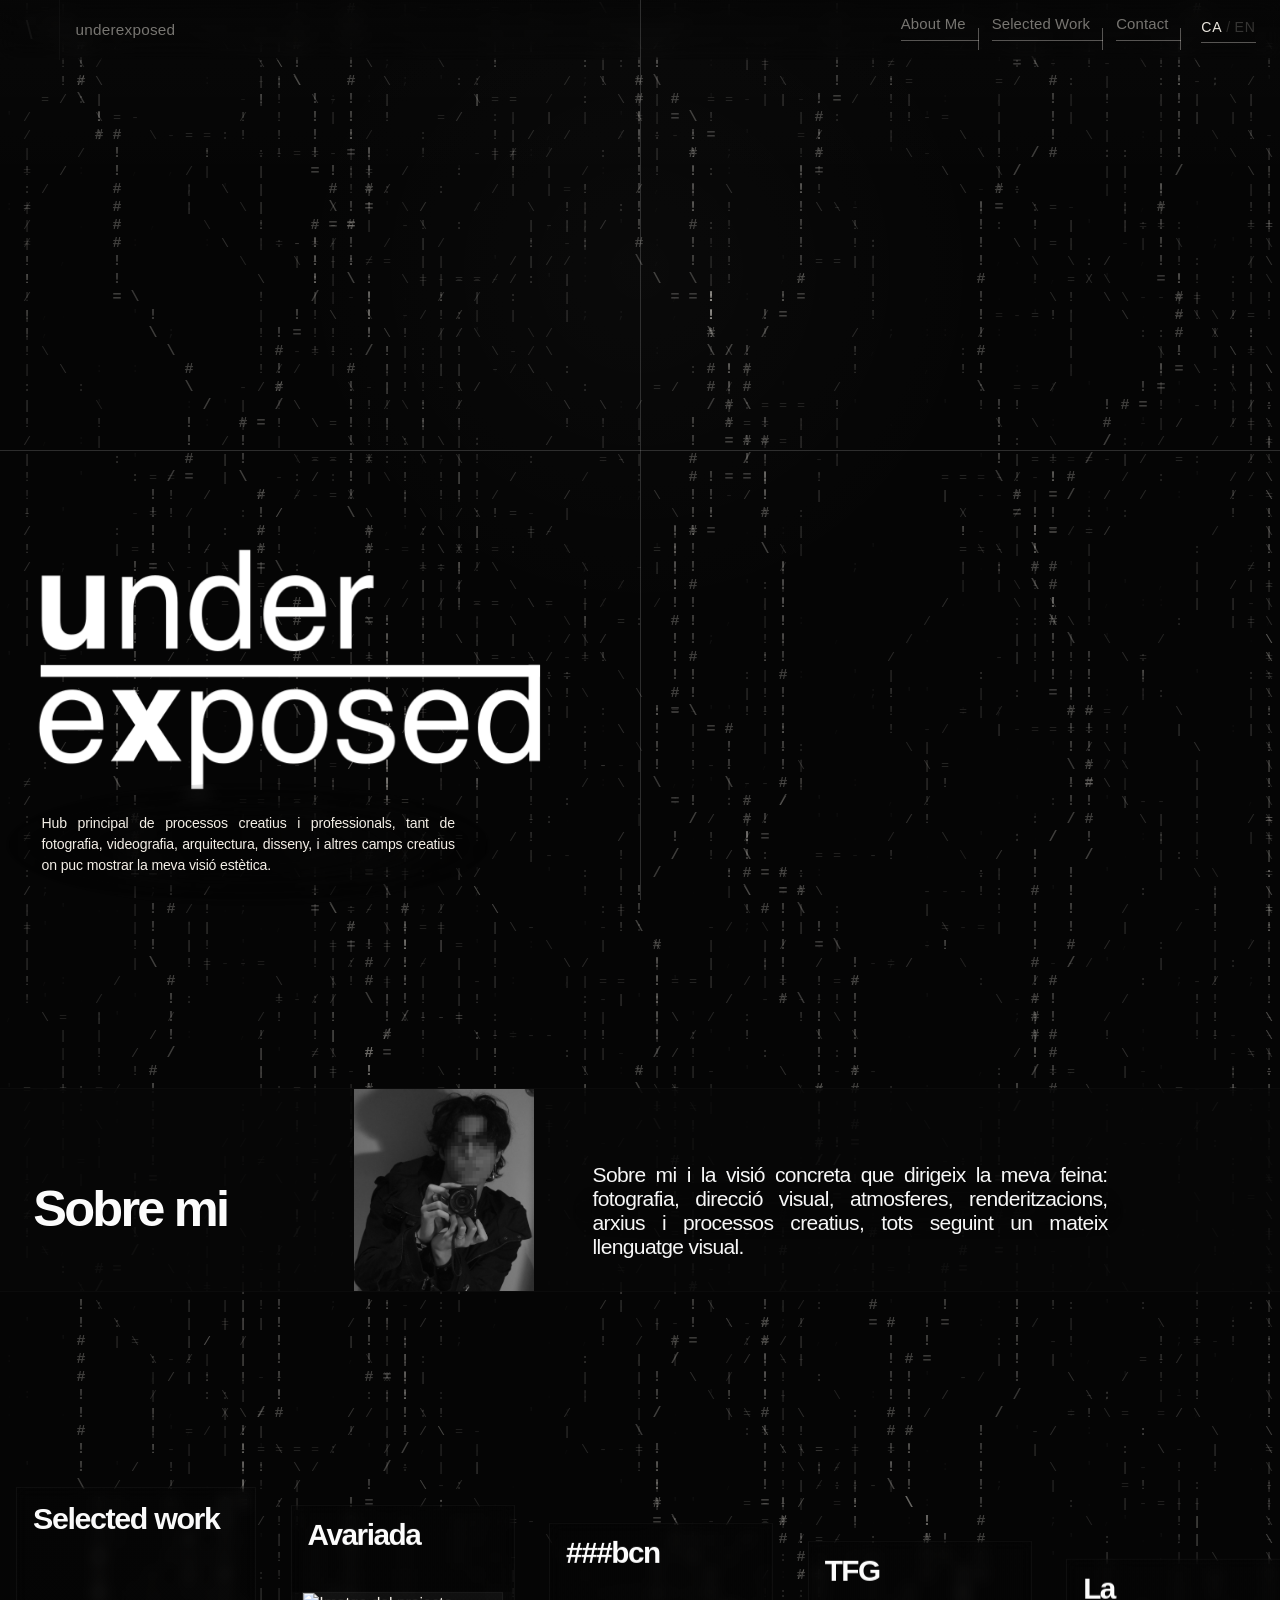
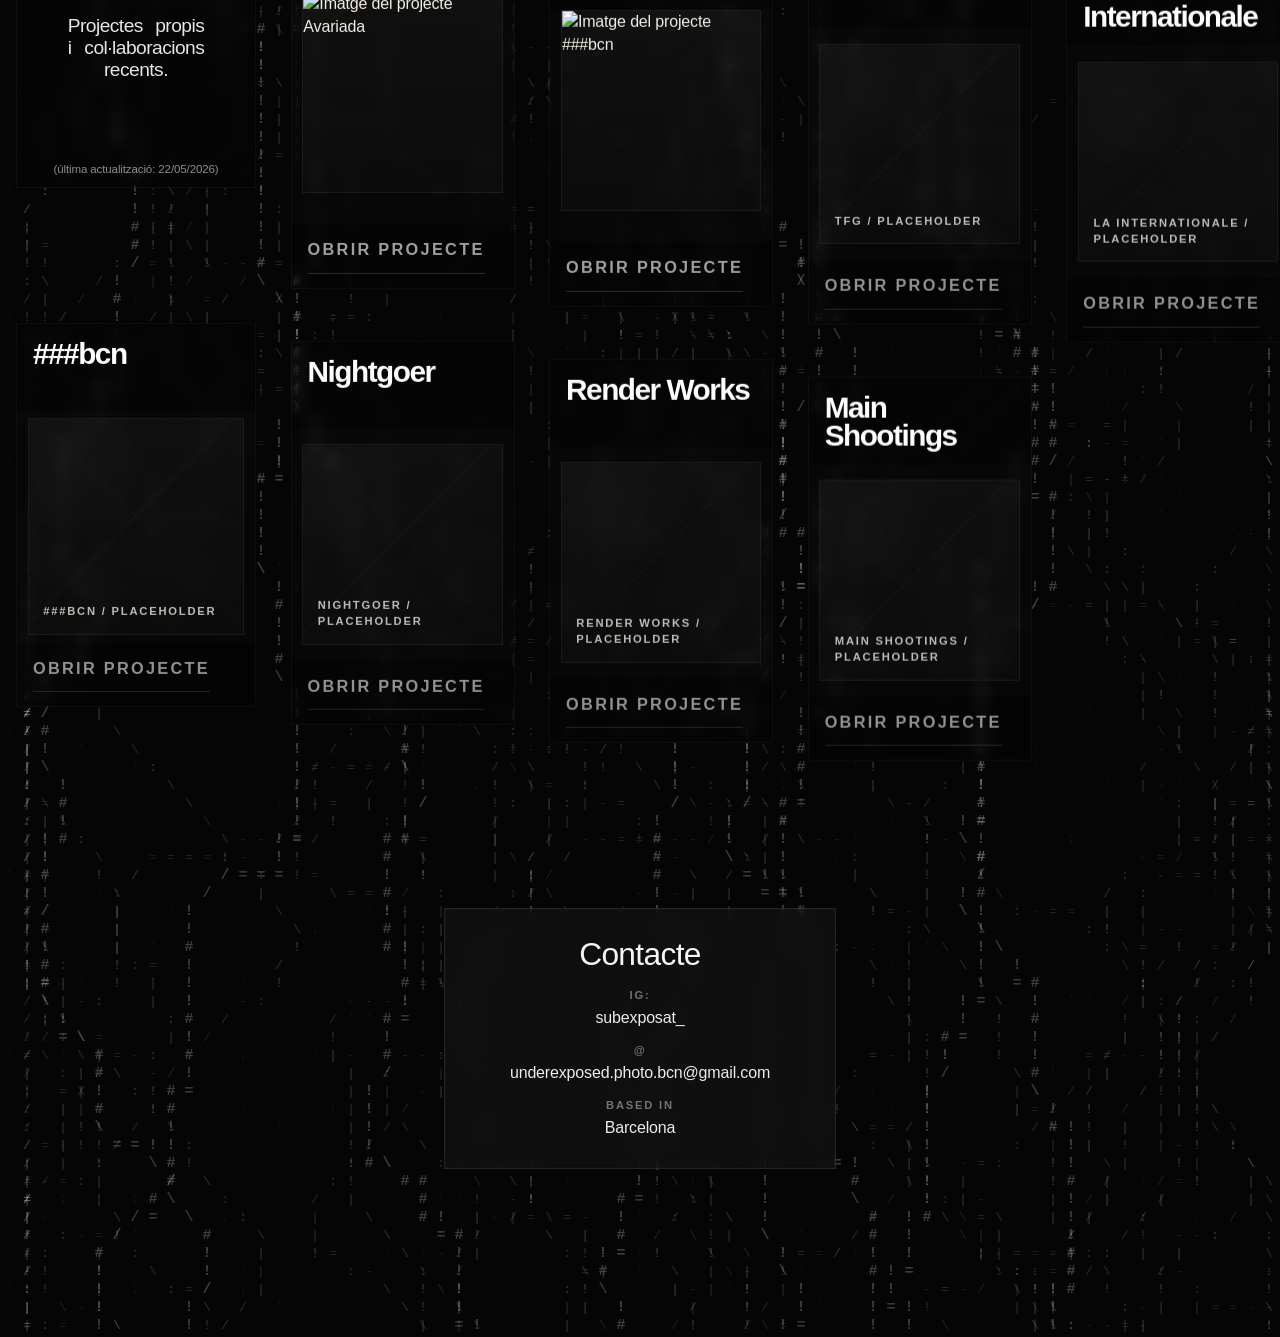
==== commit 4f5bbc8c: "zinebcn2" ====
--- a/index.html
+++ b/index.html
@@ -175,27 +175,33 @@
 
         <article class="work-card work-panel work-card--step-2">
           <header class="work-card__head">
-            <h3 class="work-card__title">Darkwave</h3>
-          </header>
-
-          <a
-            class="work-card__image-link work-card__image-link--placeholder"
-            href="#"
-            data-project-url="PENDENT_DARKWAVE_URL"
-            data-i18n-aria-label="work.projectDarkwaveAria"
-            aria-label="Projecte Darkwave pendent"
-          >
-            <div class="work-card__media work-card__placeholder work-card__placeholder--darkwave">
-              <span class="work-card__placeholder-label">DARKWAVE / PLACEHOLDER</span>
-            </div>
-          </a>
-
-          <footer class="work-card__foot">
-            <a
-              href="#"
-              data-project-url="PENDENT_DARKWAVE_URL"
-              class="work-card__link work-card__link--pending"
-              aria-disabled="true"
+            <h3 class="work-card__title">###bcn</h3>
+          </header>
+
+          <a
+            class="work-card__image-link"
+            href="projects/zinebcn/index.html"
+            target="_blank"
+            rel="noopener noreferrer"
+            aria-label="Obrir projecte ###bcn"
+          >
+            <div class="work-card__media">
+              <img
+                class="work-card__image"
+                src="assets/images/page_01.jpg"
+                alt="Imatge del projecte ###bcn"
+                loading="lazy"
+                decoding="async"
+              >
+            </div>
+          </a>
+
+          <footer class="work-card__foot">
+            <a
+              href="projects/zinebcn/index.html"
+              class="work-card__link"
+              target="_self"
+              rel="noopener noreferrer"
               data-i18n="work.openProject"
             >
               Obrir projecte
@@ -424,4 +430,4 @@
     <script src="assets/js/script.js"></script>
   </body>
   
-</html>
+</html>
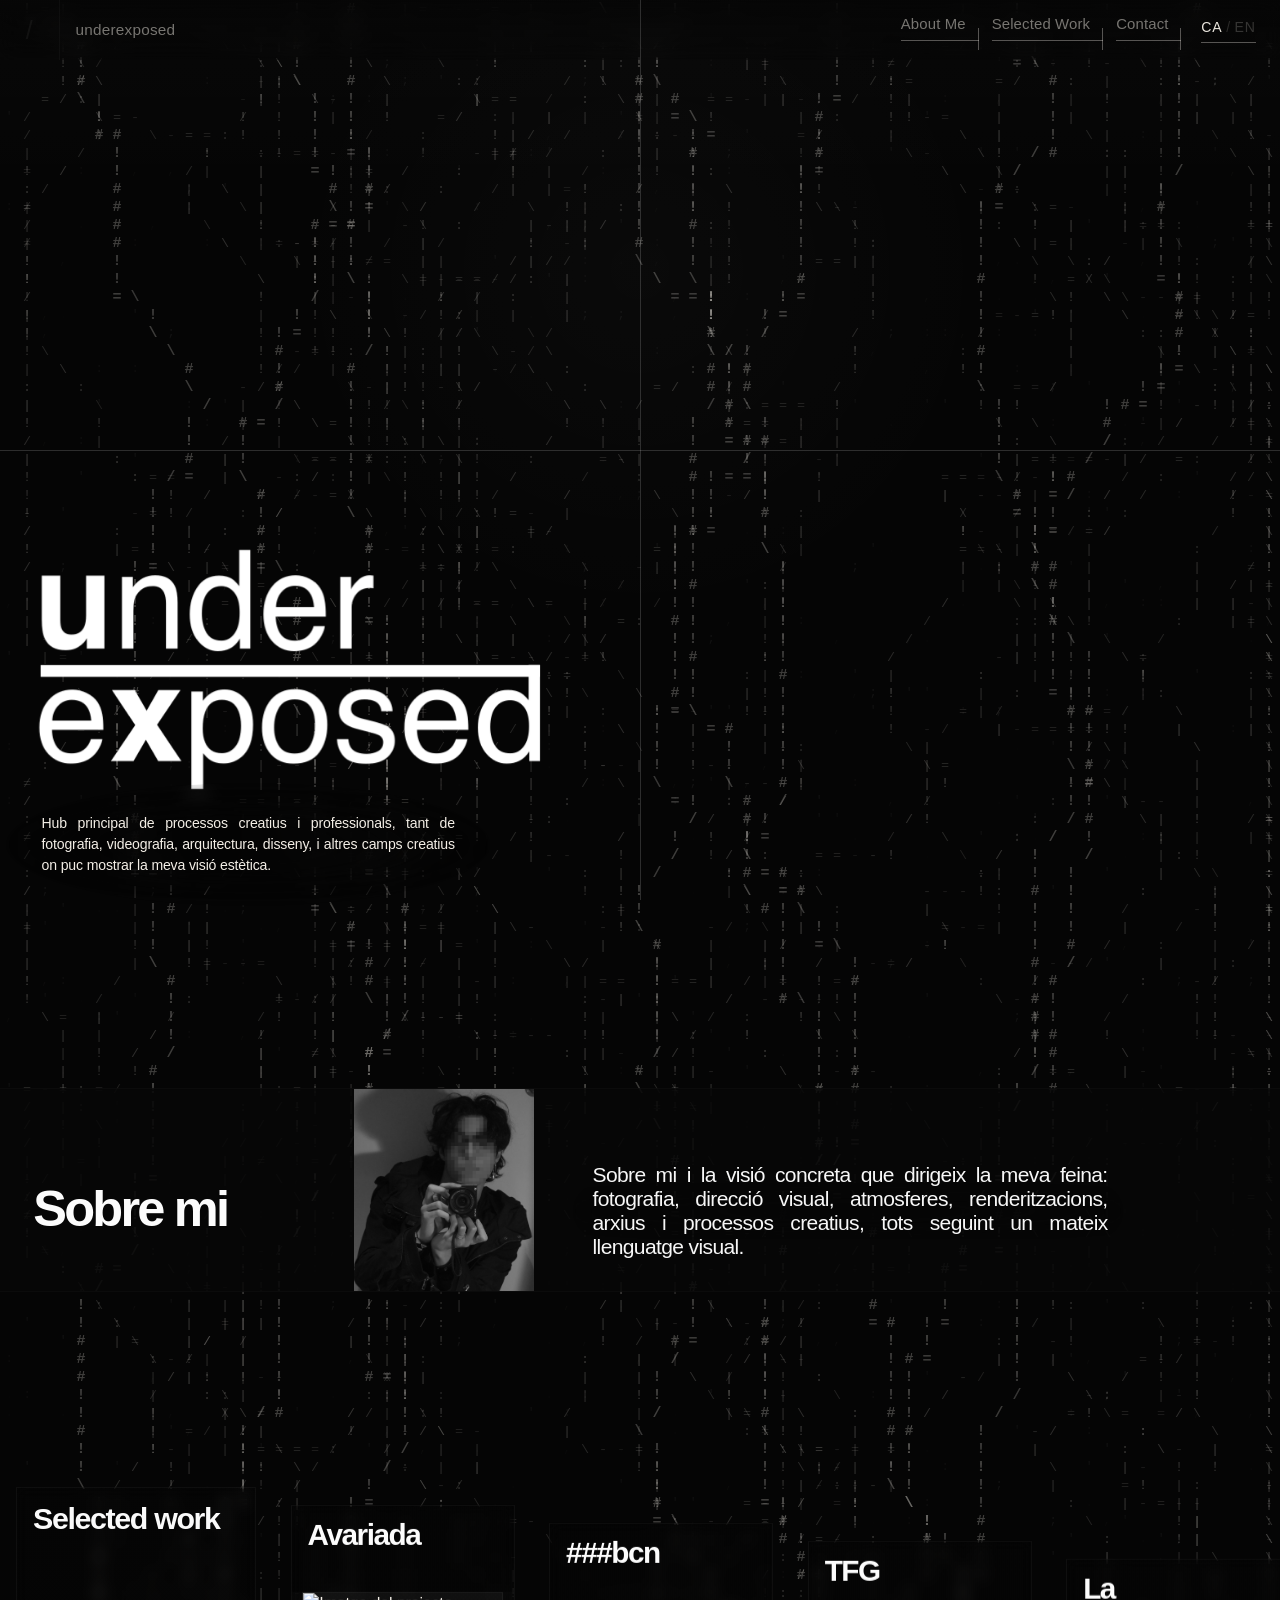
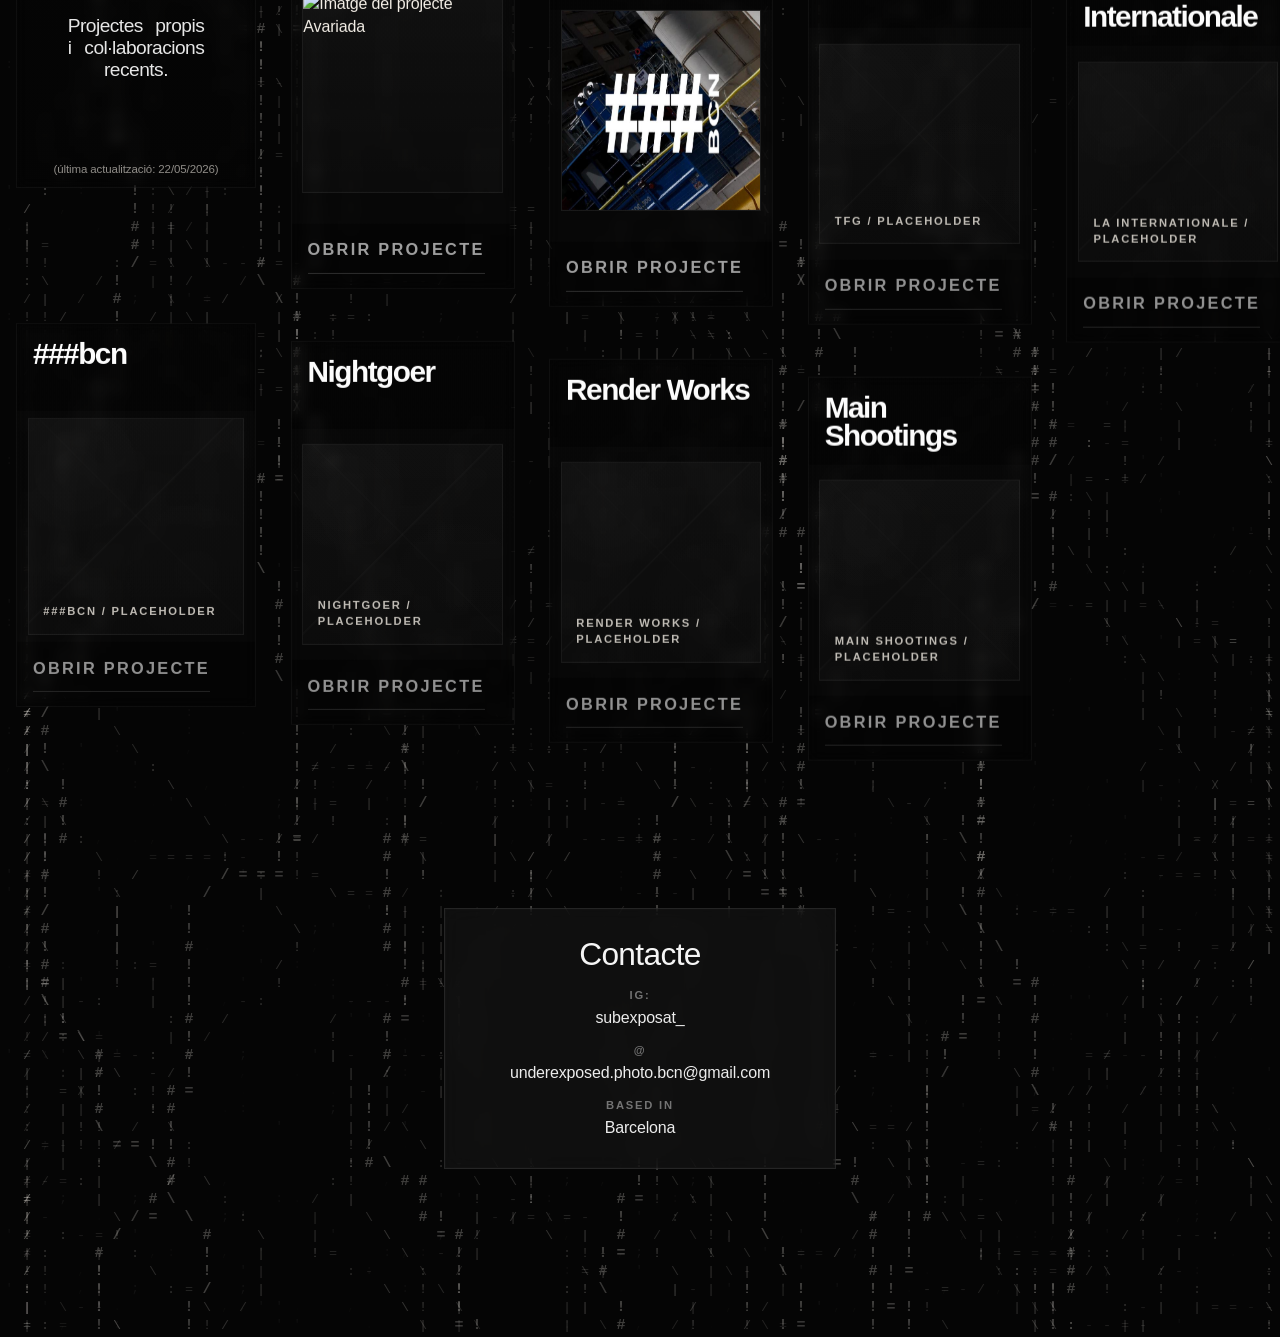
==== commit 3a691050: "zinebcn3" ====
--- a/index.html
+++ b/index.html
@@ -188,7 +188,7 @@
             <div class="work-card__media">
               <img
                 class="work-card__image"
-                src="assets/images/page_01.jpg"
+                src="assets/images/page-01.jpg"
                 alt="Imatge del projecte ###bcn"
                 loading="lazy"
                 decoding="async"
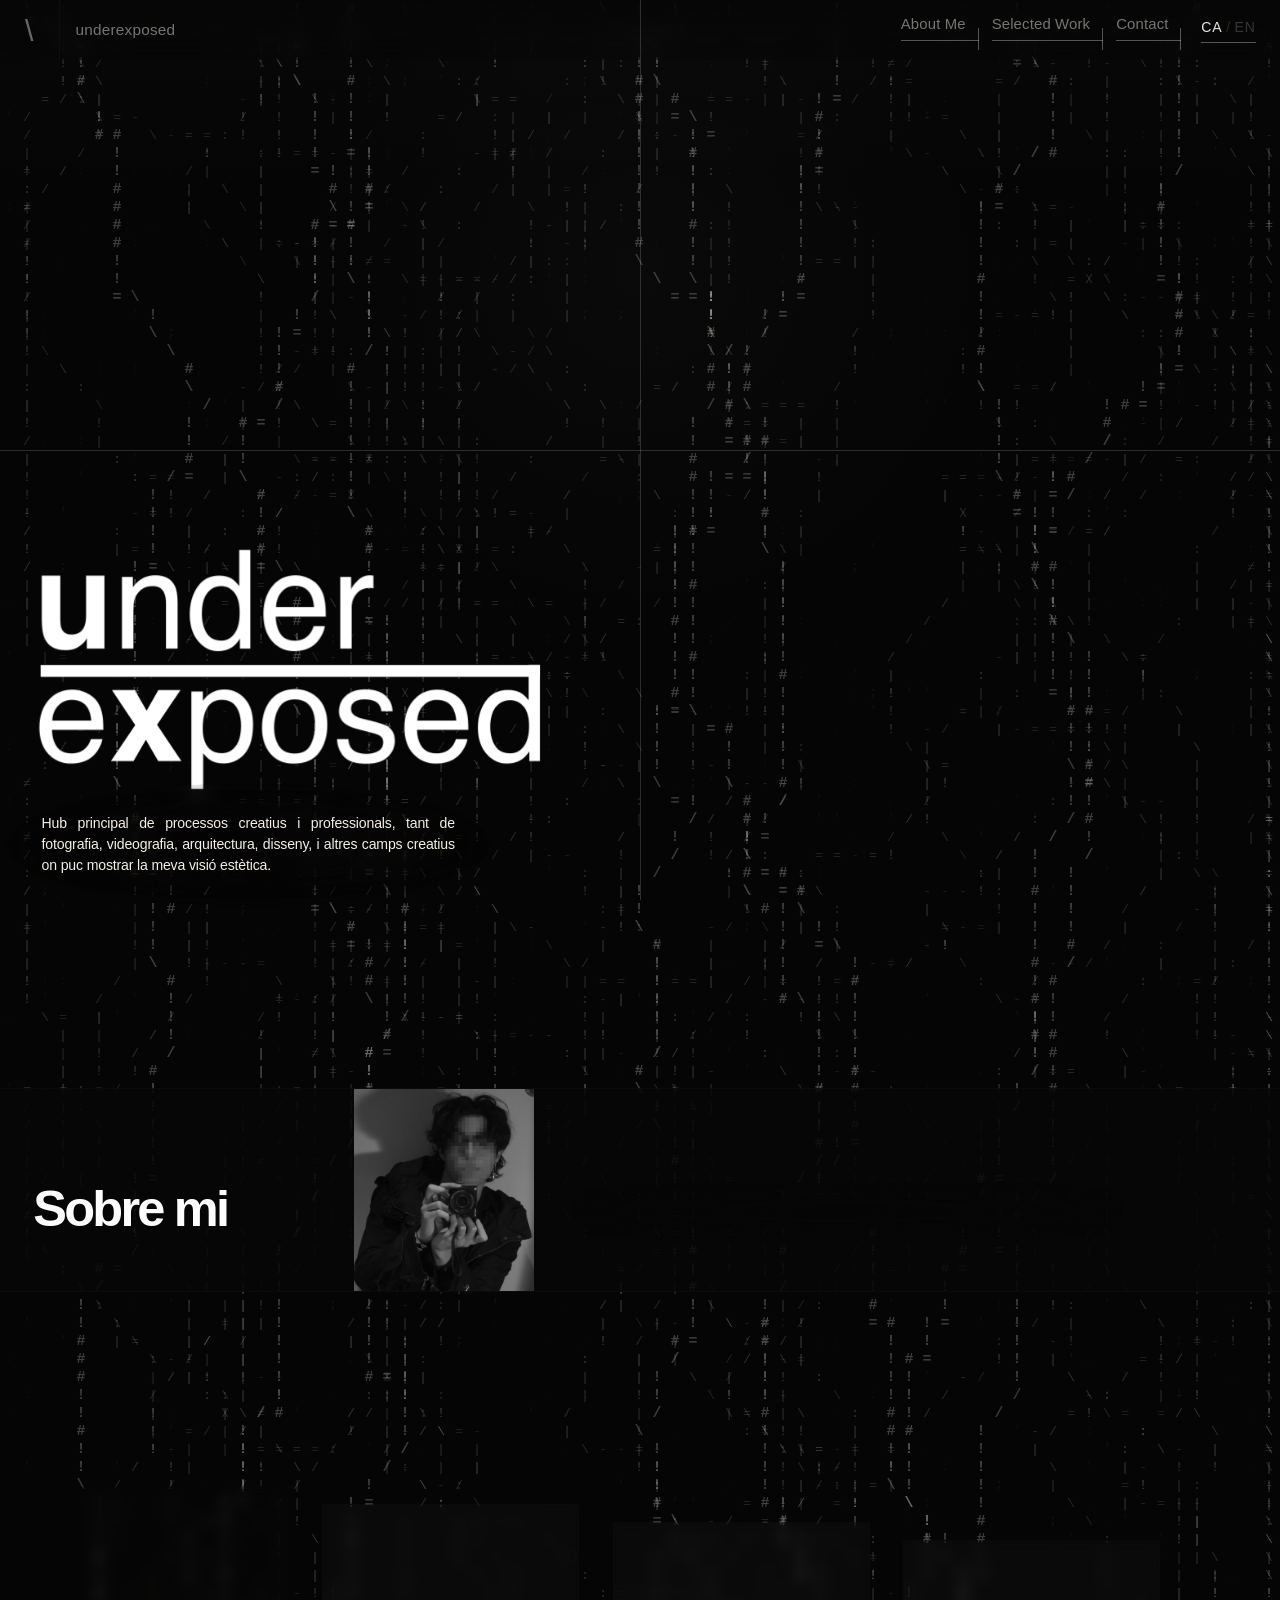
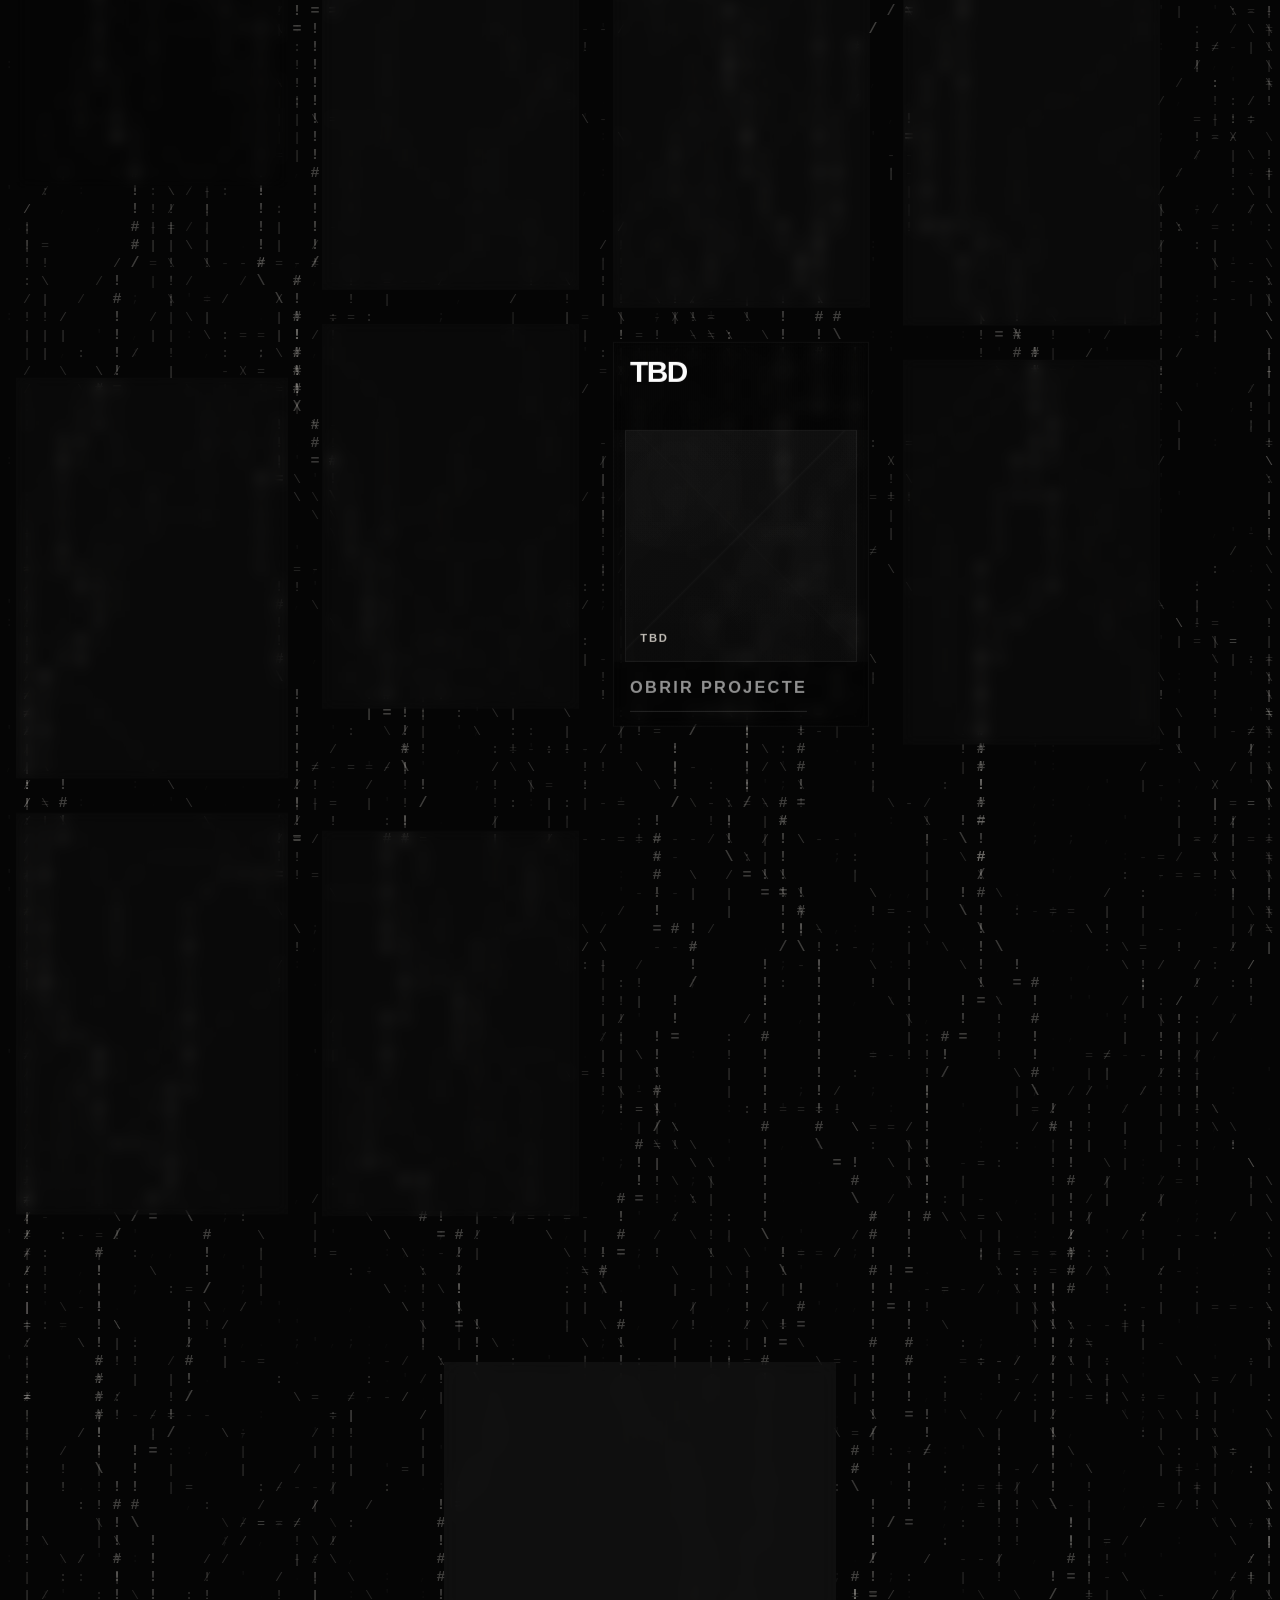
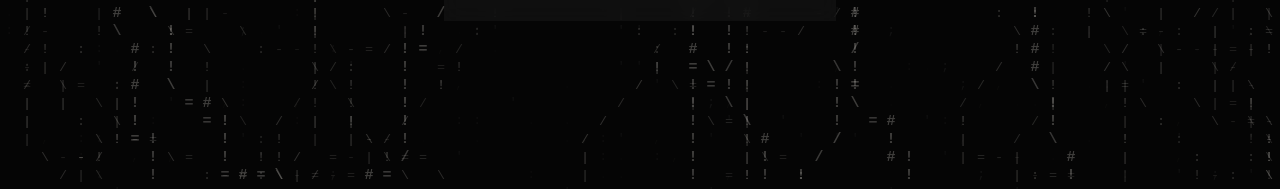
==== commit 16f17b0d: "resposiveweb1" ====
--- a/index.html
+++ b/index.html
@@ -3,6 +3,7 @@
 
   <head>
     <meta charset="UTF-8">
+    <meta name="viewport" content="width=device-width, initial-scale=1, viewport-fit=cover">
     <title>underexposed</title>
     <link rel="stylesheet" href="assets/css/style.css">
 
@@ -32,7 +33,20 @@
       </div>
 
       <div class="header-right">
-        <nav class="nav" aria-label="Primary navigation">
+        <button
+          id="navToggle"
+          class="nav-toggle"
+          type="button"
+          aria-label="Obrir menú"
+          aria-expanded="false"
+          aria-controls="siteNav"
+        >
+          <span class="nav-toggle__bar"></span>
+          <span class="nav-toggle__bar"></span>
+          <span class="nav-toggle__bar"></span>
+        </button>
+
+        <nav class="nav" id="siteNav" aria-label="Primary navigation">
           <div class="nav-links">
             <a href="#about" class="nav-link"><span data-i18n="nav.about">About Me</span></a>
             <a href="#work" class="nav-link"><span data-i18n="nav.work">Selected Work</span></a>
@@ -175,7 +189,7 @@
 
         <article class="work-card work-panel work-card--step-2">
           <header class="work-card__head">
-            <h3 class="work-card__title">###bcn</h3>
+            <h3 class="work-card__title">###BCN</h3>
           </header>
 
           <a
@@ -211,27 +225,33 @@
 
         <article class="work-card work-panel work-card--step-3">
           <header class="work-card__head">
-            <h3 class="work-card__title">TFG</h3>
-          </header>
-
-          <a
-            class="work-card__image-link work-card__image-link--placeholder"
-            href="#"
-            data-project-url="PENDENT_TFG_URL"
-            data-i18n-aria-label="work.projectTfgAria"
-            aria-label="Projecte TFG pendent"
-          >
-            <div class="work-card__media work-card__placeholder work-card__placeholder--tfg">
-              <span class="work-card__placeholder-label">TFG / PLACEHOLDER</span>
-            </div>
-          </a>
-
-          <footer class="work-card__foot">
-            <a
-              href="#"
-              data-project-url="PENDENT_TFG_URL"
-              class="work-card__link work-card__link--pending"
-              aria-disabled="true"
+            <h3 class="work-card__title">Night-Goer</h3>
+          </header>
+
+          <a
+            class="work-card__image-link"
+            href="projects/nightgoer/index.html"
+            target="_blank"
+            rel="noopener noreferrer"
+            aria-label="Obrir projecte Night-Goer"
+          >
+            <div class="work-card__media">
+              <img
+                class="work-card__image"
+                src="assets/images/portadanightgoer.webp"
+                alt="Imatge del projecte Night-Goer"
+                loading="lazy"
+                decoding="async"
+              >
+            </div>
+          </a>
+
+          <footer class="work-card__foot">
+            <a
+              href="projects/nightgoer/index.html"
+              class="work-card__link"
+              target="_self"
+              rel="noopener noreferrer"
               data-i18n="work.openProject"
             >
               Obrir projecte
@@ -241,7 +261,7 @@
 
         <article class="work-card work-panel work-card--step-4">
           <header class="work-card__head">
-            <h3 class="work-card__title">La Internationale</h3>
+            <h3 class="work-card__title">Darkwave</h3>
           </header>
 
           <a
@@ -249,10 +269,10 @@
             href="#"
             data-project-url="PENDENT_LA_INTERNATIONALE_URL"
             data-i18n-aria-label="work.projectInternationaleAria"
-            aria-label="Projecte La Internationale pendent"
+            aria-label="Projecte Darkwave pendent"
           >
             <div class="work-card__media work-card__placeholder work-card__placeholder--internationale">
-              <span class="work-card__placeholder-label">LA INTERNATIONALE / PLACEHOLDER</span>
+              <span class="work-card__placeholder-label">DARKWAVE / PLACEHOLDER</span>
             </div>
           </a>
 
@@ -271,18 +291,46 @@
 
         <article class="work-card work-panel work-card--step-1">
           <header class="work-card__head">
-            <h3 class="work-card__title">###bcn</h3>
+            <h3 class="work-card__title">TBD</h3>
+          </header>
+
+          <a
+            class="work-card__image-link work-card__image-link--placeholder"
+            href="#"
+            data-project-url="PENDENT_TFG_URL"
+            aria-label="Projecte pendent"
+          >
+            <div class="work-card__media work-card__placeholder work-card__placeholder--tfg">
+              <span class="work-card__placeholder-label">TBD</span>
+            </div>
+          </a>
+
+          <footer class="work-card__foot">
+            <a
+              href="#"
+              data-project-url="PENDENT_TFG_URL"
+              class="work-card__link work-card__link--pending"
+              aria-disabled="true"
+              data-i18n="work.openProject"
+            >
+              Obrir projecte
+            </a>
+          </footer>
+        </article>
+
+        <article class="work-card work-panel work-card--step-2">
+          <header class="work-card__head">
+            <h3 class="work-card__title">TBD</h3>
           </header>
 
           <a
             class="work-card__image-link work-card__image-link--placeholder"
             href="#"
             data-project-url="PENDENT_HASHBCN_URL"
-            data-i18n-aria-label="work.projectHashbcnAria"
-            aria-label="Projecte ###bcn pendent"
+            aria-label="Projecte pendent"
           >
             <div class="work-card__media work-card__placeholder work-card__placeholder--hashbcn">
-              <span class="work-card__placeholder-label">###BCN / PLACEHOLDER</span>
+              <span class="work-card__placeholder-label">TBD</span>
             </div>
           </a>
 
@@ -299,50 +347,19 @@
           </footer>
         </article>
 
-        <article class="work-card work-panel work-card--step-2">
-          <header class="work-card__head">
-            <h3 class="work-card__title">Nightgoer</h3>
-          </header>
-
-          <a
-            class="work-card__image-link work-card__image-link--placeholder"
-            href="#"
-            data-project-url="PENDENT_NIGHTGOER_URL"
-            data-i18n-aria-label="work.projectNightgoerAria"
-            aria-label="Projecte Nightgoer pendent"
-          >
-            <div class="work-card__media work-card__placeholder work-card__placeholder--nightgoer">
-              <span class="work-card__placeholder-label">NIGHTGOER / PLACEHOLDER</span>
-            </div>
-          </a>
-
-          <footer class="work-card__foot">
-            <a
-              href="#"
-              data-project-url="PENDENT_NIGHTGOER_URL"
-              class="work-card__link work-card__link--pending"
-              aria-disabled="true"
-              data-i18n="work.openProject"
-            >
-              Obrir projecte
-            </a>
-          </footer>
-        </article>
-
         <article class="work-card work-panel work-card--step-3">
           <header class="work-card__head">
-            <h3 class="work-card__title">Render Works</h3>
+            <h3 class="work-card__title">TBD</h3>
           </header>
 
           <a
             class="work-card__image-link work-card__image-link--placeholder"
             href="#"
             data-project-url="PENDENT_RENDER_WORKS_URL"
-            data-i18n-aria-label="work.projectRenderWorksAria"
-            aria-label="Projecte Render Works pendent"
+            aria-label="Projecte pendent"
           >
             <div class="work-card__media work-card__placeholder work-card__placeholder--renderworks">
-              <span class="work-card__placeholder-label">RENDER WORKS / PLACEHOLDER</span>
+              <span class="work-card__placeholder-label">TBD</span>
             </div>
           </a>
 
@@ -361,18 +378,17 @@
 
         <article class="work-card work-panel work-card--step-4">
           <header class="work-card__head">
-            <h3 class="work-card__title">Main Shootings</h3>
+            <h3 class="work-card__title">TBD</h3>
           </header>
 
           <a
             class="work-card__image-link work-card__image-link--placeholder"
             href="#"
             data-project-url="PENDENT_MAIN_SHOOTINGS_URL"
-            data-i18n-aria-label="work.projectMainShootingsAria"
-            aria-label="Projecte Main Shootings pendent"
+            aria-label="Projecte pendent"
           >
             <div class="work-card__media work-card__placeholder work-card__placeholder--mainshootings">
-              <span class="work-card__placeholder-label">MAIN SHOOTINGS / PLACEHOLDER</span>
+              <span class="work-card__placeholder-label">TBD</span>
             </div>
           </a>
 
@@ -380,6 +396,35 @@
             <a
               href="#"
               data-project-url="PENDENT_MAIN_SHOOTINGS_URL"
+              class="work-card__link work-card__link--pending"
+              aria-disabled="true"
+              data-i18n="work.openProject"
+            >
+              Obrir projecte
+            </a>
+          </footer>
+        </article>
+
+        <article class="work-card work-panel work-card--step-5">
+          <header class="work-card__head">
+            <h3 class="work-card__title">TBD</h3>
+          </header>
+
+          <a
+            class="work-card__image-link work-card__image-link--placeholder"
+            href="#"
+            data-project-url="PENDENT_EXTRA_URL"
+            aria-label="Projecte pendent"
+          >
+            <div class="work-card__media work-card__placeholder work-card__placeholder--extra">
+              <span class="work-card__placeholder-label">TBD</span>
+            </div>
+          </a>
+
+          <footer class="work-card__foot">
+            <a
+              href="#"
+              data-project-url="PENDENT_EXTRA_URL"
               class="work-card__link work-card__link--pending"
               aria-disabled="true"
               data-i18n="work.openProject"
--- a/assets/css/style.css
+++ b/assets/css/style.css
@@ -278,6 +278,37 @@
   margin-left: auto;
 }
 
+.nav-toggle {
+  display: none;
+  flex-direction: column;
+  justify-content: center;
+  align-items: center;
+  gap: 4px;
+  width: 2.1rem;
+  height: 2.1rem;
+  flex-shrink: 0;
+}
+
+.nav-toggle__bar {
+  display: block;
+  width: 1.35rem;
+  height: 1px;
+  background: var(--header-ink-hover);
+  transition: transform 200ms ease, opacity 200ms ease;
+}
+
+.nav-toggle[aria-expanded="true"] .nav-toggle__bar:nth-child(1) {
+  transform: translateY(5px) rotate(45deg);
+}
+
+.nav-toggle[aria-expanded="true"] .nav-toggle__bar:nth-child(2) {
+  opacity: 0;
+}
+
+.nav-toggle[aria-expanded="true"] .nav-toggle__bar:nth-child(3) {
+  transform: translateY(-5px) rotate(-45deg);
+}
+
 .nav {
   display: flex;
   align-items: center;
@@ -465,6 +496,14 @@
   width: 100%;
   font-size: var(--text-hero);
   font-weight: 900;
+}
+
+.hero-logo {
+  position: absolute;
+  top: -280px;
+  left: -80px;
+  width: 650px;
+  height: auto;
 }
 
 .hero-text-column {
@@ -794,6 +833,10 @@
   transform: translateY(calc(var(--work-step-offset) * 4));
 }
 
+.work-card--step-5 {
+  transform: translateY(calc(var(--work-step-offset) * 5));
+}
+
 .work-card__head {
   display: flex;
   align-items: flex-start;
@@ -877,7 +920,8 @@
 .work-card__placeholder--hashbcn,
 .work-card__placeholder--nightgoer,
 .work-card__placeholder--renderworks,
-.work-card__placeholder--mainshootings {
+.work-card__placeholder--mainshootings,
+.work-card__placeholder--extra {
   background:
     linear-gradient(180deg, rgba(255, 255, 255, 0.016), rgba(255, 255, 255, 0.003)),
     linear-gradient(135deg, rgba(84, 84, 84, 0.045), rgba(18, 18, 18, 0.012)),
@@ -968,10 +1012,7 @@
 
 .contact-title {
   margin: 0 0 1.15rem;
-  .contact-title {
   font-family: "Helvetica Neue", Helvetica, Arial, sans-serif;
-}
-  
   font-size: clamp(1.7rem, 1.34rem + 0.8vw, 2.15rem);
   font-weight: 400;
   line-height: 0.98;
@@ -1009,7 +1050,6 @@
 
 .contact-item__text {
   font-family: "Helvetica Neue", Helvetica, Arial, sans-serif;
-}
   font-size: clamp(1.12rem, 1.02rem + 0.3vw, 1.38rem);
   font-weight: 400;
   line-height: 1.08;
@@ -1043,7 +1083,8 @@
   .work-card--step-1,
   .work-card--step-2,
   .work-card--step-3,
-  .work-card--step-4 {
+  .work-card--step-4,
+  .work-card--step-5 {
     transform: none;
   }
 }
@@ -1081,31 +1122,188 @@
 
 @media (max-width: 767px) {
   :root {
-    --text-hero: clamp(2.7rem, 1.8rem + 5vw, 4.4rem);
+    --text-hero: clamp(2.3rem, 1.7rem + 4vw, 3.2rem);
     --text-xl: clamp(1.45rem, 1.15rem + 1.5vw, 2.15rem);
     --header-height: 3.34rem;
     --symbol-size: 3.34rem;
-    --about-band-top: calc(var(--header-height) + 7rem);
-    --about-band-height: clamp(10.2rem, 24vw, 11.4rem);
-    --about-title-shift: -8px;
-    --work-gap-from-about: calc(var(--about-band-height) * 0.62);
+    --hero-column-width: 100%;
+    --hero-text-column-width: 100%;
+    --about-band-top: calc(var(--header-height) + 2rem);
+    --about-title-shift: 0px;
+    --about-copy-shift: 0px;
+    --work-gap-from-about: 2.25rem;
   }
 
   html {
     cursor: auto;
   }
 
+  body {
+    overflow-x: hidden;
+  }
+
+  /* --- header / nav collapses into a hamburger menu --- */
+  .header-inner {
+    padding-right: 1rem;
+  }
+
+  .nav-toggle {
+    display: flex;
+  }
+
+  .header-right {
+    gap: 0.4rem;
+  }
+
+  .nav {
+    position: fixed;
+    inset: var(--header-height) 0 auto 0;
+    z-index: 39;
+    max-height: 0;
+    overflow: hidden;
+    background: rgba(5, 5, 5, 0.94);
+    backdrop-filter: blur(14px);
+    -webkit-backdrop-filter: blur(14px);
+    border-bottom: 1px solid rgba(255, 255, 255, 0.06);
+    transition: max-height 260ms ease;
+  }
+
+  .nav.is-open {
+    max-height: 60vh;
+  }
+
+  .nav-links {
+    flex-direction: column;
+    align-items: stretch;
+    gap: 0;
+    padding: 0.5rem 1.2rem 1.2rem;
+  }
+
+  .nav-link {
+    width: 100%;
+    padding: 0.9rem 0;
+    min-height: auto;
+  }
+
+  .nav-link::after {
+    display: none;
+  }
+
+  .nav-link::before {
+    left: 0;
+    right: 0;
+  }
+
+  /* --- hero: logo goes back into normal document flow --- */
+  .hero {
+    min-height: auto;
+    padding: calc(var(--header-height) + 2.2rem) 0 3rem;
+    display: block;
+  }
+
+  .hero-shell {
+    width: min(100% - 1.5rem, var(--hero-shell));
+  }
+
+  .hero-grid {
+    min-height: auto;
+    display: block;
+  }
+
+  .hero-copy {
+    display: block;
+  }
+
+  .hero-column {
+    width: 100%;
+    margin-left: 0;
+  }
+
+  .hero-logo {
+    position: static !important;
+    display: block;
+    width: min(78vw, 300px);
+    height: auto;
+    margin: 0 auto 1.6rem;
+    top: auto;
+    left: auto;
+  }
+
+  .hero-text-column {
+    width: 100%;
+    margin-top: 0;
+  }
+
+  .lede-track {
+    width: 100%;
+    margin-top: var(--space-4);
+  }
+
+  .lede-fog {
+    display: none;
+  }
+
+  .lede {
+    font-size: 1rem;
+    text-align: left;
+  }
+
+  /* --- about: stack title / photo / copy, no fixed-height band --- */
+  .section--about {
+    padding-top: var(--about-band-top);
+    padding-bottom: var(--work-gap-from-about);
+  }
+
+  .about-band {
+    height: auto;
+    padding: 1.6rem 1.2rem;
+  }
+
   .about-inner {
     grid-template-columns: 1fr;
-  }
-
-  .about-photo,
+    height: auto;
+    gap: 1rem;
+  }
+
+  .about-left,
   .about-right {
+    height: auto;
+    padding: 0;
+    display: block;
+  }
+
+  .about-photo {
+    width: 6rem;
+    height: 6rem;
+  }
+
+  .about-title-wrap,
+  .about-copy-wrap {
+    transform: none;
+  }
+
+  .about-title {
+    font-size: clamp(2rem, 1.5rem + 4vw, 2.6rem);
+    white-space: normal;
+  }
+
+  .about-copy-wrap::before {
     display: none;
+  }
+
+  .about-copy {
+    max-width: none;
+    font-size: 1rem;
+    line-height: 1.35;
+    text-align: left;
   }
 
   .about-left {
     padding-inline: 1rem;
+  }
+
+  .section--contact {
+    padding: 1.8rem 0 2.6rem;
   }
 
   .contact-shell {
@@ -1194,11 +1392,4 @@
   .work-card__link {
     transition: none;
   }
-}
-.hero-logo{
-    position:absolute;
-    top:-280px;
-    left:-80px;
-    width:650px;
-    height:auto;
 }
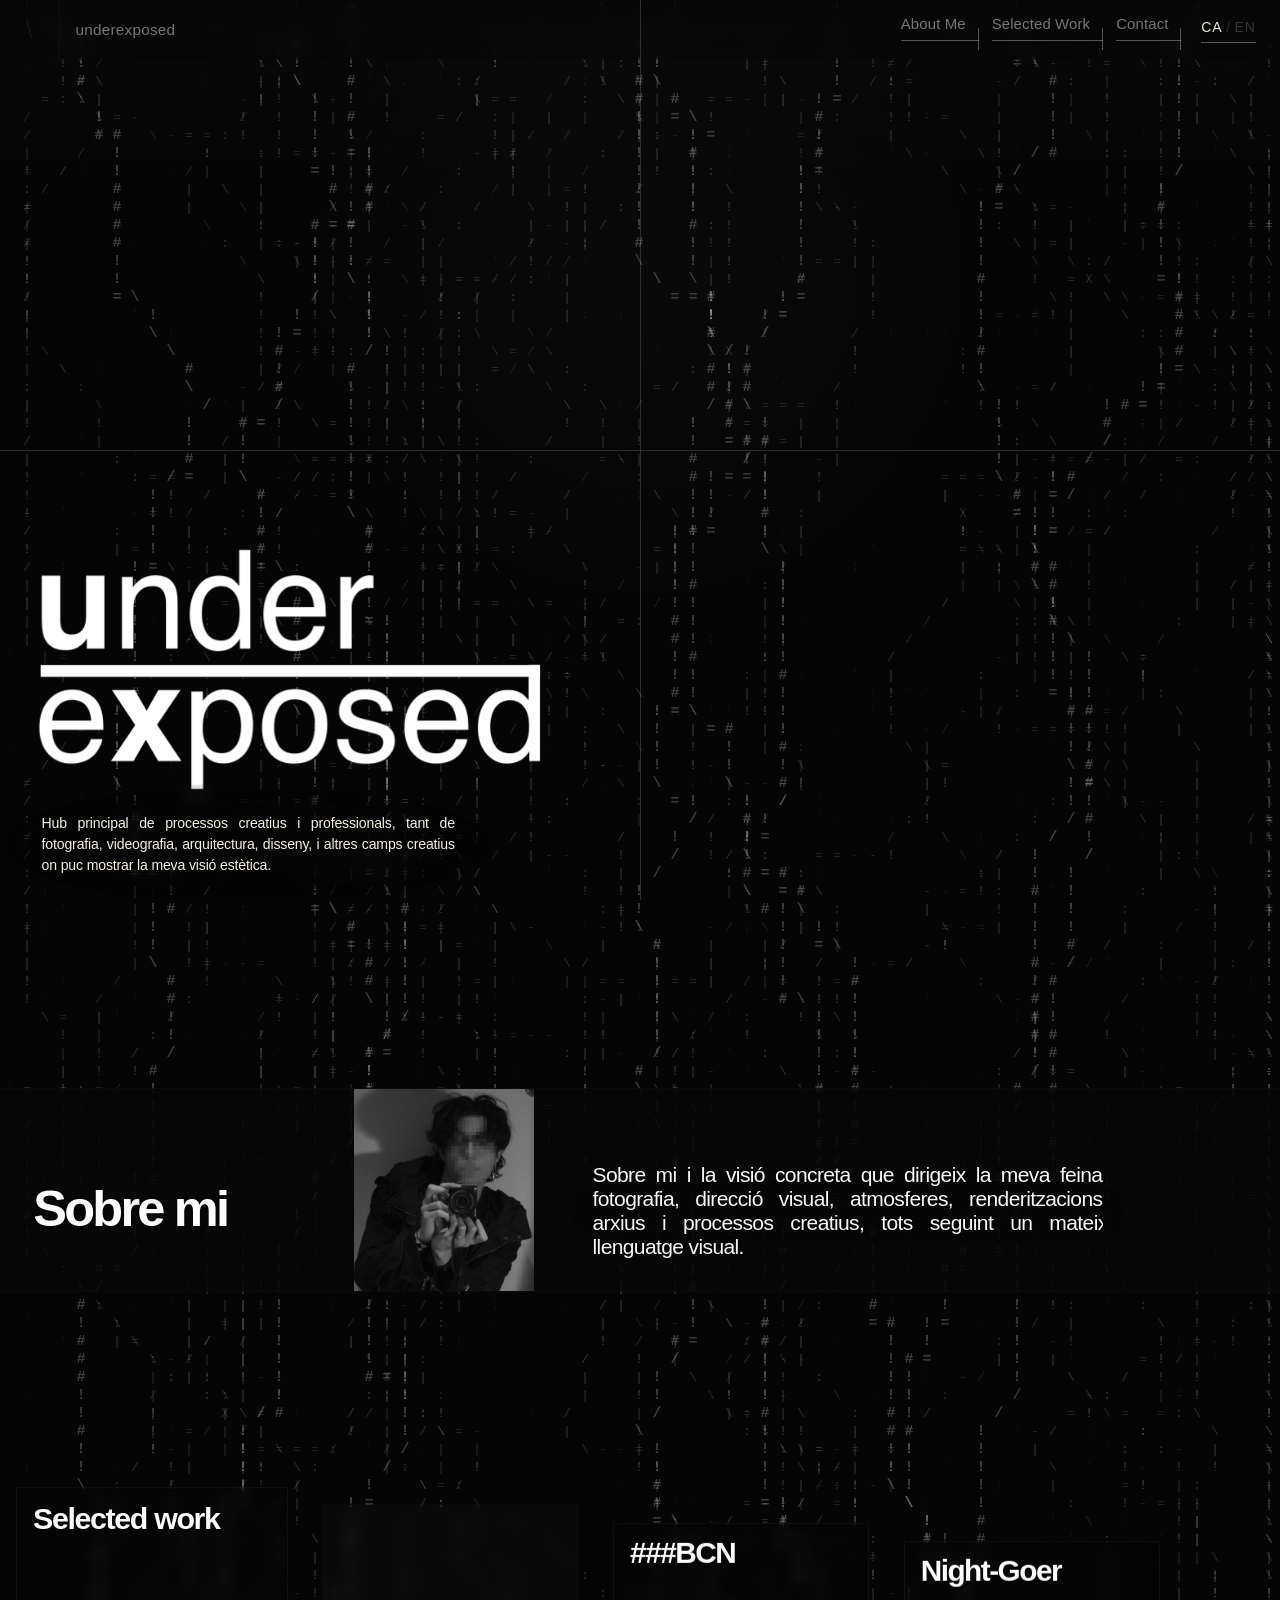
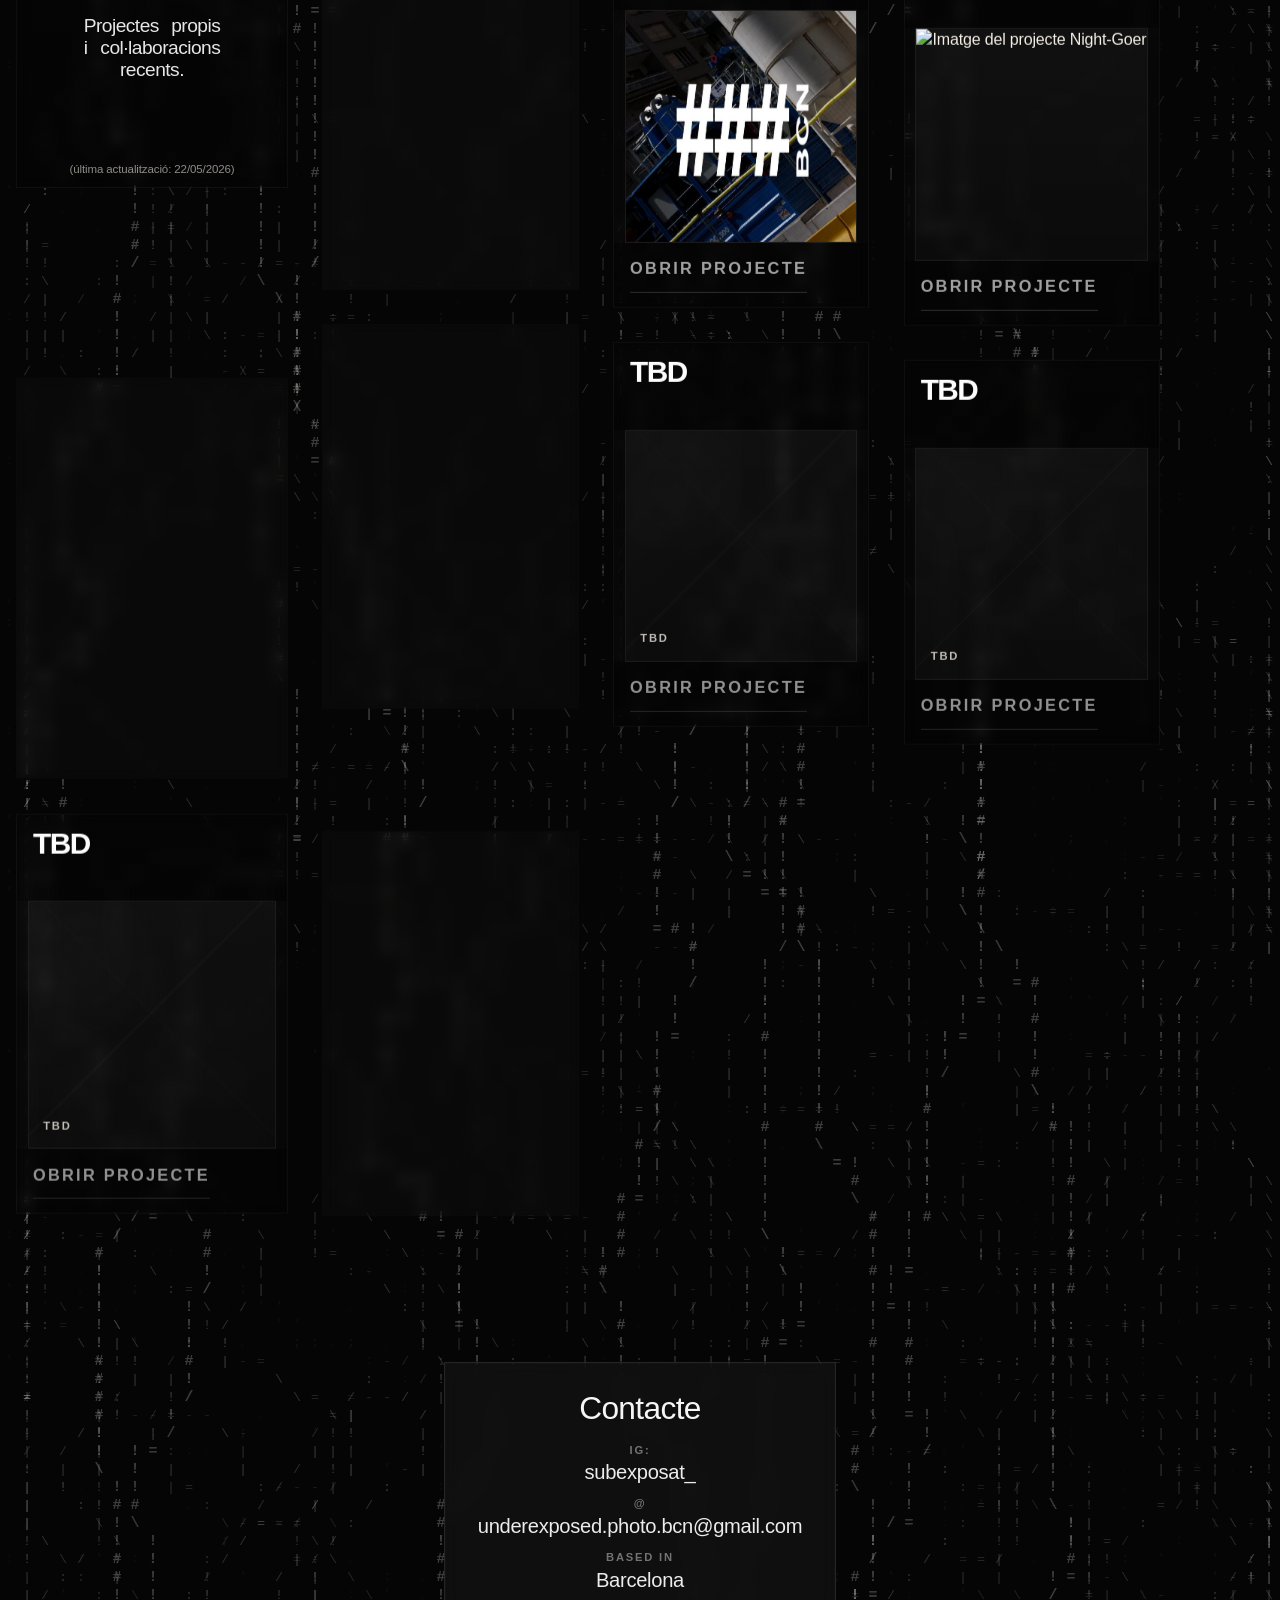
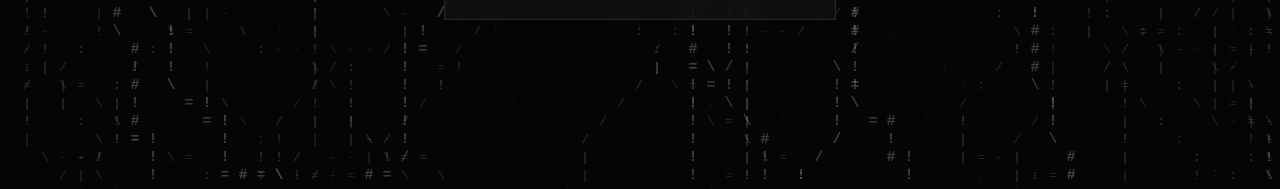
==== commit ac843834: "reintento pagina inici bona 1" ====
--- a/index.html
+++ b/index.html
@@ -3,7 +3,6 @@
 
   <head>
     <meta charset="UTF-8">
-    <meta name="viewport" content="width=device-width, initial-scale=1, viewport-fit=cover">
     <title>underexposed</title>
     <link rel="stylesheet" href="assets/css/style.css">
 
@@ -33,20 +32,7 @@
       </div>
 
       <div class="header-right">
-        <button
-          id="navToggle"
-          class="nav-toggle"
-          type="button"
-          aria-label="Obrir menú"
-          aria-expanded="false"
-          aria-controls="siteNav"
-        >
-          <span class="nav-toggle__bar"></span>
-          <span class="nav-toggle__bar"></span>
-          <span class="nav-toggle__bar"></span>
-        </button>
-
-        <nav class="nav" id="siteNav" aria-label="Primary navigation">
+        <nav class="nav" aria-label="Primary navigation">
           <div class="nav-links">
             <a href="#about" class="nav-link"><span data-i18n="nav.about">About Me</span></a>
             <a href="#work" class="nav-link"><span data-i18n="nav.work">Selected Work</span></a>
--- a/assets/css/style.css
+++ b/assets/css/style.css
@@ -278,37 +278,6 @@
   margin-left: auto;
 }
 
-.nav-toggle {
-  display: none;
-  flex-direction: column;
-  justify-content: center;
-  align-items: center;
-  gap: 4px;
-  width: 2.1rem;
-  height: 2.1rem;
-  flex-shrink: 0;
-}
-
-.nav-toggle__bar {
-  display: block;
-  width: 1.35rem;
-  height: 1px;
-  background: var(--header-ink-hover);
-  transition: transform 200ms ease, opacity 200ms ease;
-}
-
-.nav-toggle[aria-expanded="true"] .nav-toggle__bar:nth-child(1) {
-  transform: translateY(5px) rotate(45deg);
-}
-
-.nav-toggle[aria-expanded="true"] .nav-toggle__bar:nth-child(2) {
-  opacity: 0;
-}
-
-.nav-toggle[aria-expanded="true"] .nav-toggle__bar:nth-child(3) {
-  transform: translateY(-5px) rotate(-45deg);
-}
-
 .nav {
   display: flex;
   align-items: center;
@@ -496,14 +465,6 @@
   width: 100%;
   font-size: var(--text-hero);
   font-weight: 900;
-}
-
-.hero-logo {
-  position: absolute;
-  top: -280px;
-  left: -80px;
-  width: 650px;
-  height: auto;
 }
 
 .hero-text-column {
@@ -1122,188 +1083,31 @@
 
 @media (max-width: 767px) {
   :root {
-    --text-hero: clamp(2.3rem, 1.7rem + 4vw, 3.2rem);
+    --text-hero: clamp(2.7rem, 1.8rem + 5vw, 4.4rem);
     --text-xl: clamp(1.45rem, 1.15rem + 1.5vw, 2.15rem);
     --header-height: 3.34rem;
     --symbol-size: 3.34rem;
-    --hero-column-width: 100%;
-    --hero-text-column-width: 100%;
-    --about-band-top: calc(var(--header-height) + 2rem);
-    --about-title-shift: 0px;
-    --about-copy-shift: 0px;
-    --work-gap-from-about: 2.25rem;
+    --about-band-top: calc(var(--header-height) + 7rem);
+    --about-band-height: clamp(10.2rem, 24vw, 11.4rem);
+    --about-title-shift: -8px;
+    --work-gap-from-about: calc(var(--about-band-height) * 0.62);
   }
 
   html {
     cursor: auto;
   }
 
-  body {
-    overflow-x: hidden;
-  }
-
-  /* --- header / nav collapses into a hamburger menu --- */
-  .header-inner {
-    padding-right: 1rem;
-  }
-
-  .nav-toggle {
-    display: flex;
-  }
-
-  .header-right {
-    gap: 0.4rem;
-  }
-
-  .nav {
-    position: fixed;
-    inset: var(--header-height) 0 auto 0;
-    z-index: 39;
-    max-height: 0;
-    overflow: hidden;
-    background: rgba(5, 5, 5, 0.94);
-    backdrop-filter: blur(14px);
-    -webkit-backdrop-filter: blur(14px);
-    border-bottom: 1px solid rgba(255, 255, 255, 0.06);
-    transition: max-height 260ms ease;
-  }
-
-  .nav.is-open {
-    max-height: 60vh;
-  }
-
-  .nav-links {
-    flex-direction: column;
-    align-items: stretch;
-    gap: 0;
-    padding: 0.5rem 1.2rem 1.2rem;
-  }
-
-  .nav-link {
-    width: 100%;
-    padding: 0.9rem 0;
-    min-height: auto;
-  }
-
-  .nav-link::after {
-    display: none;
-  }
-
-  .nav-link::before {
-    left: 0;
-    right: 0;
-  }
-
-  /* --- hero: logo goes back into normal document flow --- */
-  .hero {
-    min-height: auto;
-    padding: calc(var(--header-height) + 2.2rem) 0 3rem;
-    display: block;
-  }
-
-  .hero-shell {
-    width: min(100% - 1.5rem, var(--hero-shell));
-  }
-
-  .hero-grid {
-    min-height: auto;
-    display: block;
-  }
-
-  .hero-copy {
-    display: block;
-  }
-
-  .hero-column {
-    width: 100%;
-    margin-left: 0;
-  }
-
-  .hero-logo {
-    position: static !important;
-    display: block;
-    width: min(78vw, 300px);
-    height: auto;
-    margin: 0 auto 1.6rem;
-    top: auto;
-    left: auto;
-  }
-
-  .hero-text-column {
-    width: 100%;
-    margin-top: 0;
-  }
-
-  .lede-track {
-    width: 100%;
-    margin-top: var(--space-4);
-  }
-
-  .lede-fog {
-    display: none;
-  }
-
-  .lede {
-    font-size: 1rem;
-    text-align: left;
-  }
-
-  /* --- about: stack title / photo / copy, no fixed-height band --- */
-  .section--about {
-    padding-top: var(--about-band-top);
-    padding-bottom: var(--work-gap-from-about);
-  }
-
-  .about-band {
-    height: auto;
-    padding: 1.6rem 1.2rem;
-  }
-
   .about-inner {
     grid-template-columns: 1fr;
-    height: auto;
-    gap: 1rem;
-  }
-
-  .about-left,
+  }
+
+  .about-photo,
   .about-right {
-    height: auto;
-    padding: 0;
-    display: block;
-  }
-
-  .about-photo {
-    width: 6rem;
-    height: 6rem;
-  }
-
-  .about-title-wrap,
-  .about-copy-wrap {
-    transform: none;
-  }
-
-  .about-title {
-    font-size: clamp(2rem, 1.5rem + 4vw, 2.6rem);
-    white-space: normal;
-  }
-
-  .about-copy-wrap::before {
     display: none;
-  }
-
-  .about-copy {
-    max-width: none;
-    font-size: 1rem;
-    line-height: 1.35;
-    text-align: left;
   }
 
   .about-left {
     padding-inline: 1rem;
-  }
-
-  .section--contact {
-    padding: 1.8rem 0 2.6rem;
   }
 
   .contact-shell {
@@ -1392,4 +1196,11 @@
   .work-card__link {
     transition: none;
   }
+}
+.hero-logo{
+    position:absolute;
+    top:-280px;
+    left:-80px;
+    width:650px;
+    height:auto;
 }
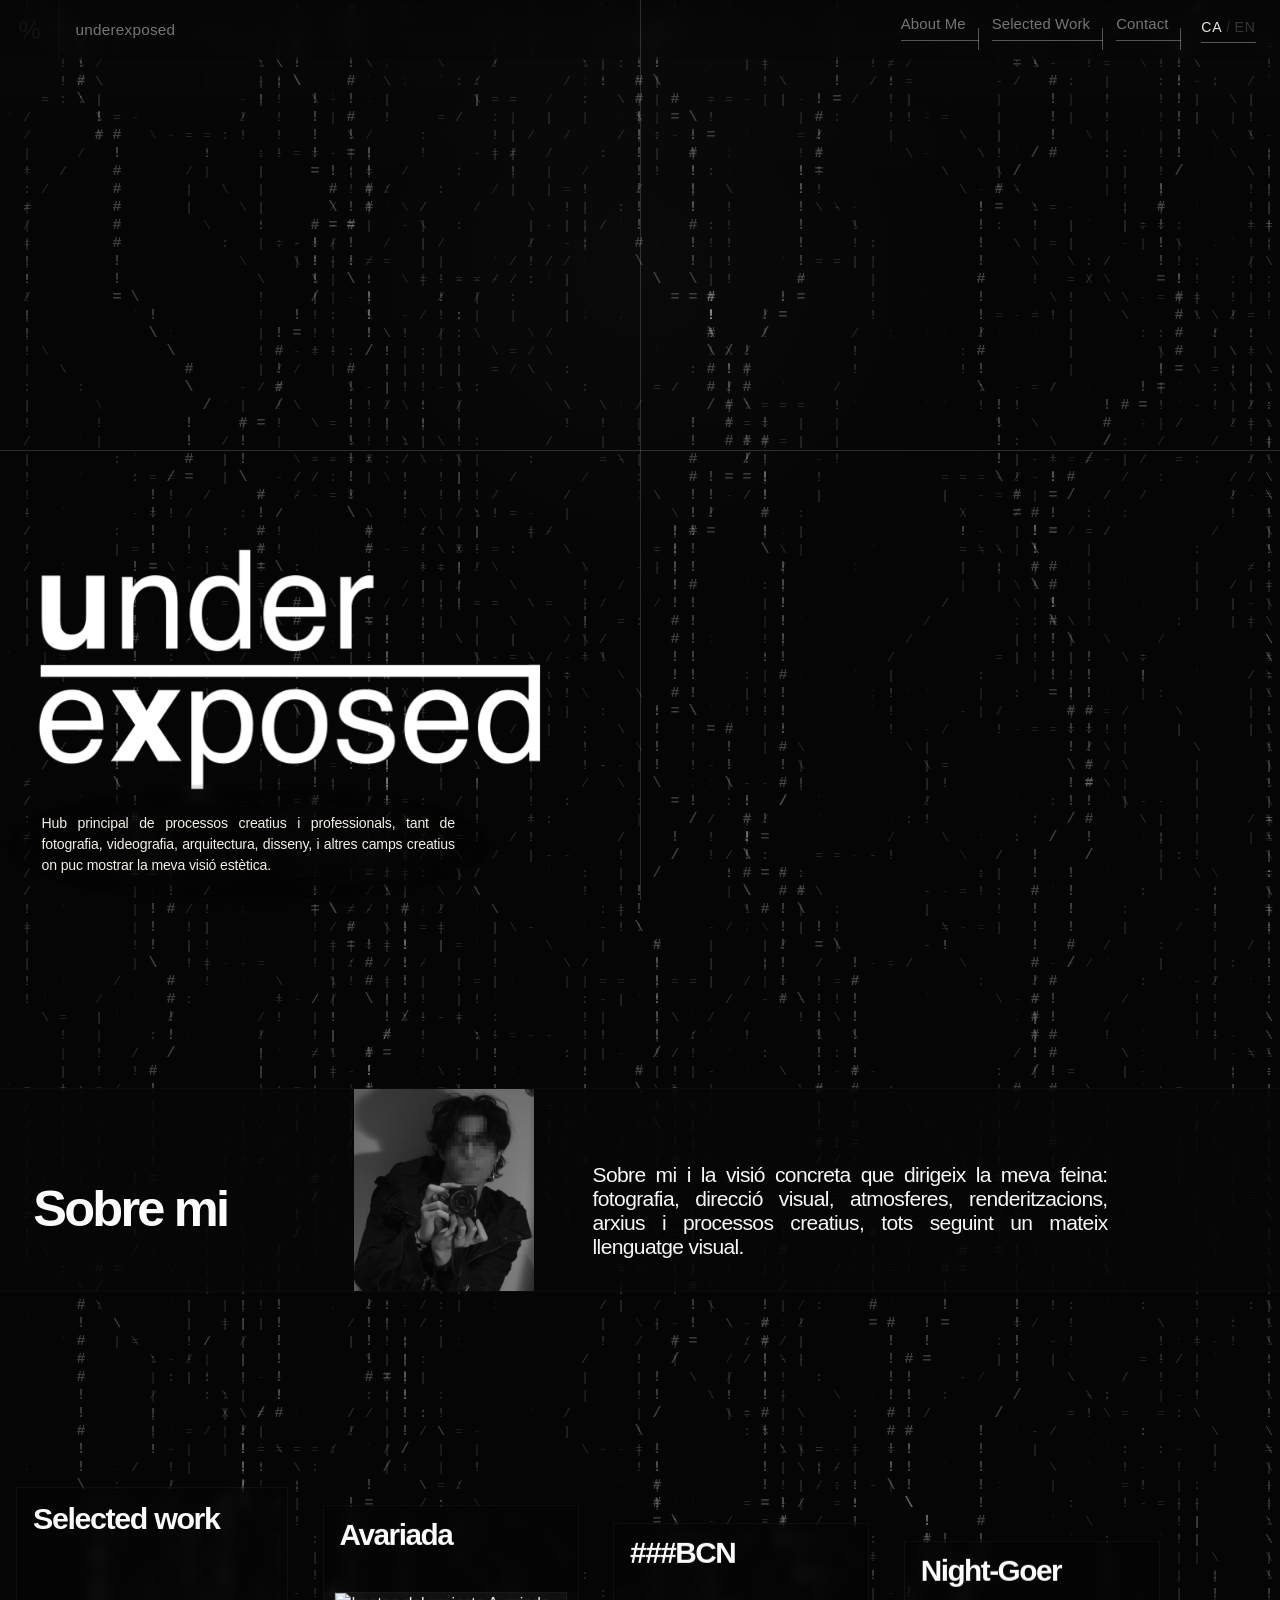
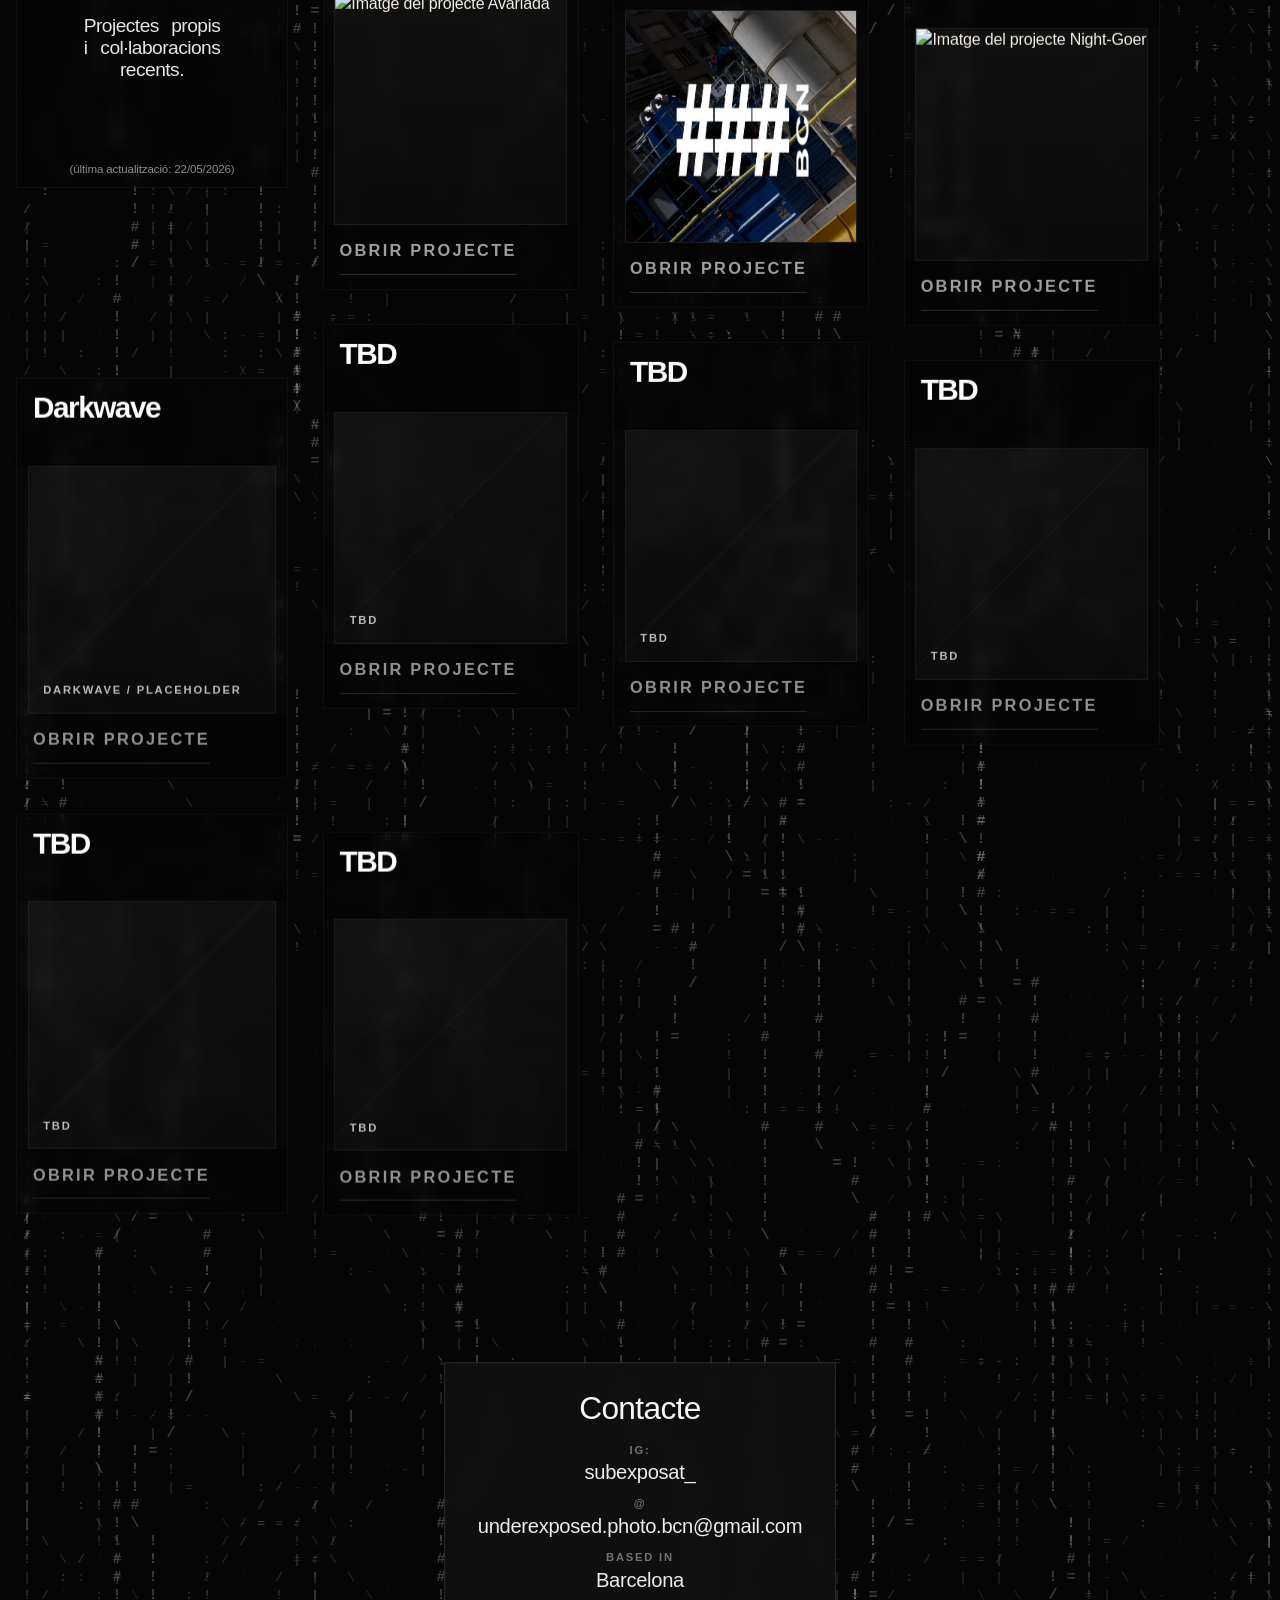
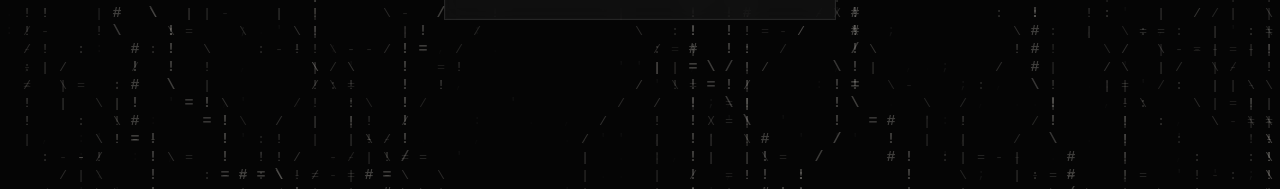
==== commit 5af63a86: "responsivemovil 2" ====
--- a/index.html
+++ b/index.html
@@ -3,6 +3,7 @@
 
   <head>
     <meta charset="UTF-8">
+    <meta name="viewport" content="width=device-width, initial-scale=1, viewport-fit=cover">
     <title>underexposed</title>
     <link rel="stylesheet" href="assets/css/style.css">
 
@@ -32,7 +33,20 @@
       </div>
 
       <div class="header-right">
-        <nav class="nav" aria-label="Primary navigation">
+        <button
+          id="navToggle"
+          class="nav-toggle"
+          type="button"
+          aria-label="Obrir menú"
+          aria-expanded="false"
+          aria-controls="siteNav"
+        >
+          <span class="nav-toggle__bar"></span>
+          <span class="nav-toggle__bar"></span>
+          <span class="nav-toggle__bar"></span>
+        </button>
+
+        <nav class="nav" id="siteNav" aria-label="Primary navigation">
           <div class="nav-links">
             <a href="#about" class="nav-link"><span data-i18n="nav.about">About Me</span></a>
             <a href="#work" class="nav-link"><span data-i18n="nav.work">Selected Work</span></a>
--- a/assets/css/style.css
+++ b/assets/css/style.css
@@ -278,6 +278,37 @@
   margin-left: auto;
 }
 
+.nav-toggle {
+  display: none;
+  flex-direction: column;
+  justify-content: center;
+  align-items: center;
+  gap: 4px;
+  width: 2.1rem;
+  height: 2.1rem;
+  flex-shrink: 0;
+}
+
+.nav-toggle__bar {
+  display: block;
+  width: 1.35rem;
+  height: 1px;
+  background: var(--header-ink-hover);
+  transition: transform 200ms ease, opacity 200ms ease;
+}
+
+.nav-toggle[aria-expanded="true"] .nav-toggle__bar:nth-child(1) {
+  transform: translateY(5px) rotate(45deg);
+}
+
+.nav-toggle[aria-expanded="true"] .nav-toggle__bar:nth-child(2) {
+  opacity: 0;
+}
+
+.nav-toggle[aria-expanded="true"] .nav-toggle__bar:nth-child(3) {
+  transform: translateY(-5px) rotate(-45deg);
+}
+
 .nav {
   display: flex;
   align-items: center;
@@ -465,6 +496,14 @@
   width: 100%;
   font-size: var(--text-hero);
   font-weight: 900;
+}
+
+.hero-logo {
+  position: absolute;
+  top: -280px;
+  left: -80px;
+  width: 650px;
+  height: auto;
 }
 
 .hero-text-column {
@@ -1083,31 +1122,189 @@
 
 @media (max-width: 767px) {
   :root {
-    --text-hero: clamp(2.7rem, 1.8rem + 5vw, 4.4rem);
+    --text-hero: clamp(2.3rem, 1.7rem + 4vw, 3.2rem);
     --text-xl: clamp(1.45rem, 1.15rem + 1.5vw, 2.15rem);
     --header-height: 3.34rem;
     --symbol-size: 3.34rem;
-    --about-band-top: calc(var(--header-height) + 7rem);
-    --about-band-height: clamp(10.2rem, 24vw, 11.4rem);
-    --about-title-shift: -8px;
-    --work-gap-from-about: calc(var(--about-band-height) * 0.62);
+    --hero-column-width: 100%;
+    --hero-text-column-width: 100%;
+    --about-band-top: calc(var(--header-height) + 2rem);
+    --about-title-shift: 0px;
+    --about-copy-shift: 0px;
+    --work-gap-from-about: 2.25rem;
   }
 
   html {
     cursor: auto;
   }
 
+  body {
+    overflow-x: hidden;
+  }
+
+  /* --- header / nav collapses into a hamburger menu --- */
+  .header-inner {
+    padding-right: 1rem;
+  }
+
+  .nav-toggle {
+    display: flex;
+  }
+
+  .header-right {
+    gap: 0.4rem;
+  }
+
+  .nav {
+    position: fixed;
+    inset: var(--header-height) 0 auto 0;
+    z-index: 39;
+    max-height: 0;
+    overflow: hidden;
+    background: rgba(5, 5, 5, 0.94);
+    backdrop-filter: blur(14px);
+    -webkit-backdrop-filter: blur(14px);
+    border-bottom: 1px solid rgba(255, 255, 255, 0.06);
+    transition: max-height 260ms ease;
+  }
+
+  .nav.is-open {
+    max-height: 60vh;
+  }
+
+  .nav-links {
+    flex-direction: column;
+    align-items: stretch;
+    gap: 0;
+    padding: 0.5rem 1.2rem 1.2rem;
+  }
+
+  .nav-link {
+    width: 100%;
+    padding: 0.9rem 0;
+    min-height: auto;
+  }
+
+  .nav-link::after {
+    display: none;
+  }
+
+  .nav-link::before {
+    left: 0;
+    right: 0;
+  }
+
+  /* --- hero: logo goes back into normal document flow --- */
+  .hero {
+    min-height: calc(100svh - var(--header-height));
+    padding: calc(var(--header-height) + 1rem) 0 2rem;
+    display: flex;
+    align-items: center;
+  }
+
+  .hero-shell {
+    width: min(100% - 1.5rem, var(--hero-shell));
+  }
+
+  .hero-grid {
+    min-height: auto;
+    display: block;
+  }
+
+  .hero-copy {
+    display: block;
+  }
+
+  .hero-column {
+    width: 100%;
+    margin-left: 0;
+  }
+
+  .hero-logo {
+    position: static !important;
+    display: block;
+    width: min(60vw, 240px);
+    height: auto;
+    margin: 0 0 0.85rem;
+    top: auto;
+    left: auto;
+  }
+
+  .hero-text-column {
+    width: 100%;
+    margin-top: 0;
+  }
+
+  .lede-track {
+    width: 100%;
+    margin-top: var(--space-4);
+  }
+
+  .lede-fog {
+    display: none;
+  }
+
+  .lede {
+    font-size: 1rem;
+    text-align: left;
+  }
+
+  /* --- about: stack title / photo / copy, no fixed-height band --- */
+  .section--about {
+    padding-top: var(--about-band-top);
+    padding-bottom: var(--work-gap-from-about);
+  }
+
+  .about-band {
+    height: auto;
+    padding: 1.6rem 1.2rem;
+  }
+
   .about-inner {
     grid-template-columns: 1fr;
-  }
-
-  .about-photo,
+    height: auto;
+    gap: 1rem;
+  }
+
+  .about-left,
   .about-right {
+    height: auto;
+    padding: 0;
+    display: block;
+  }
+
+  .about-photo {
+    width: 6rem;
+    height: 6rem;
+  }
+
+  .about-title-wrap,
+  .about-copy-wrap {
+    transform: none;
+  }
+
+  .about-title {
+    font-size: clamp(2rem, 1.5rem + 4vw, 2.6rem);
+    white-space: normal;
+  }
+
+  .about-copy-wrap::before {
     display: none;
+  }
+
+  .about-copy {
+    max-width: none;
+    font-size: 1rem;
+    line-height: 1.35;
+    text-align: left;
   }
 
   .about-left {
     padding-inline: 1rem;
+  }
+
+  .section--contact {
+    padding: 1.8rem 0 2.6rem;
   }
 
   .contact-shell {
@@ -1196,11 +1393,4 @@
   .work-card__link {
     transition: none;
   }
-}
-.hero-logo{
-    position:absolute;
-    top:-280px;
-    left:-80px;
-    width:650px;
-    height:auto;
 }
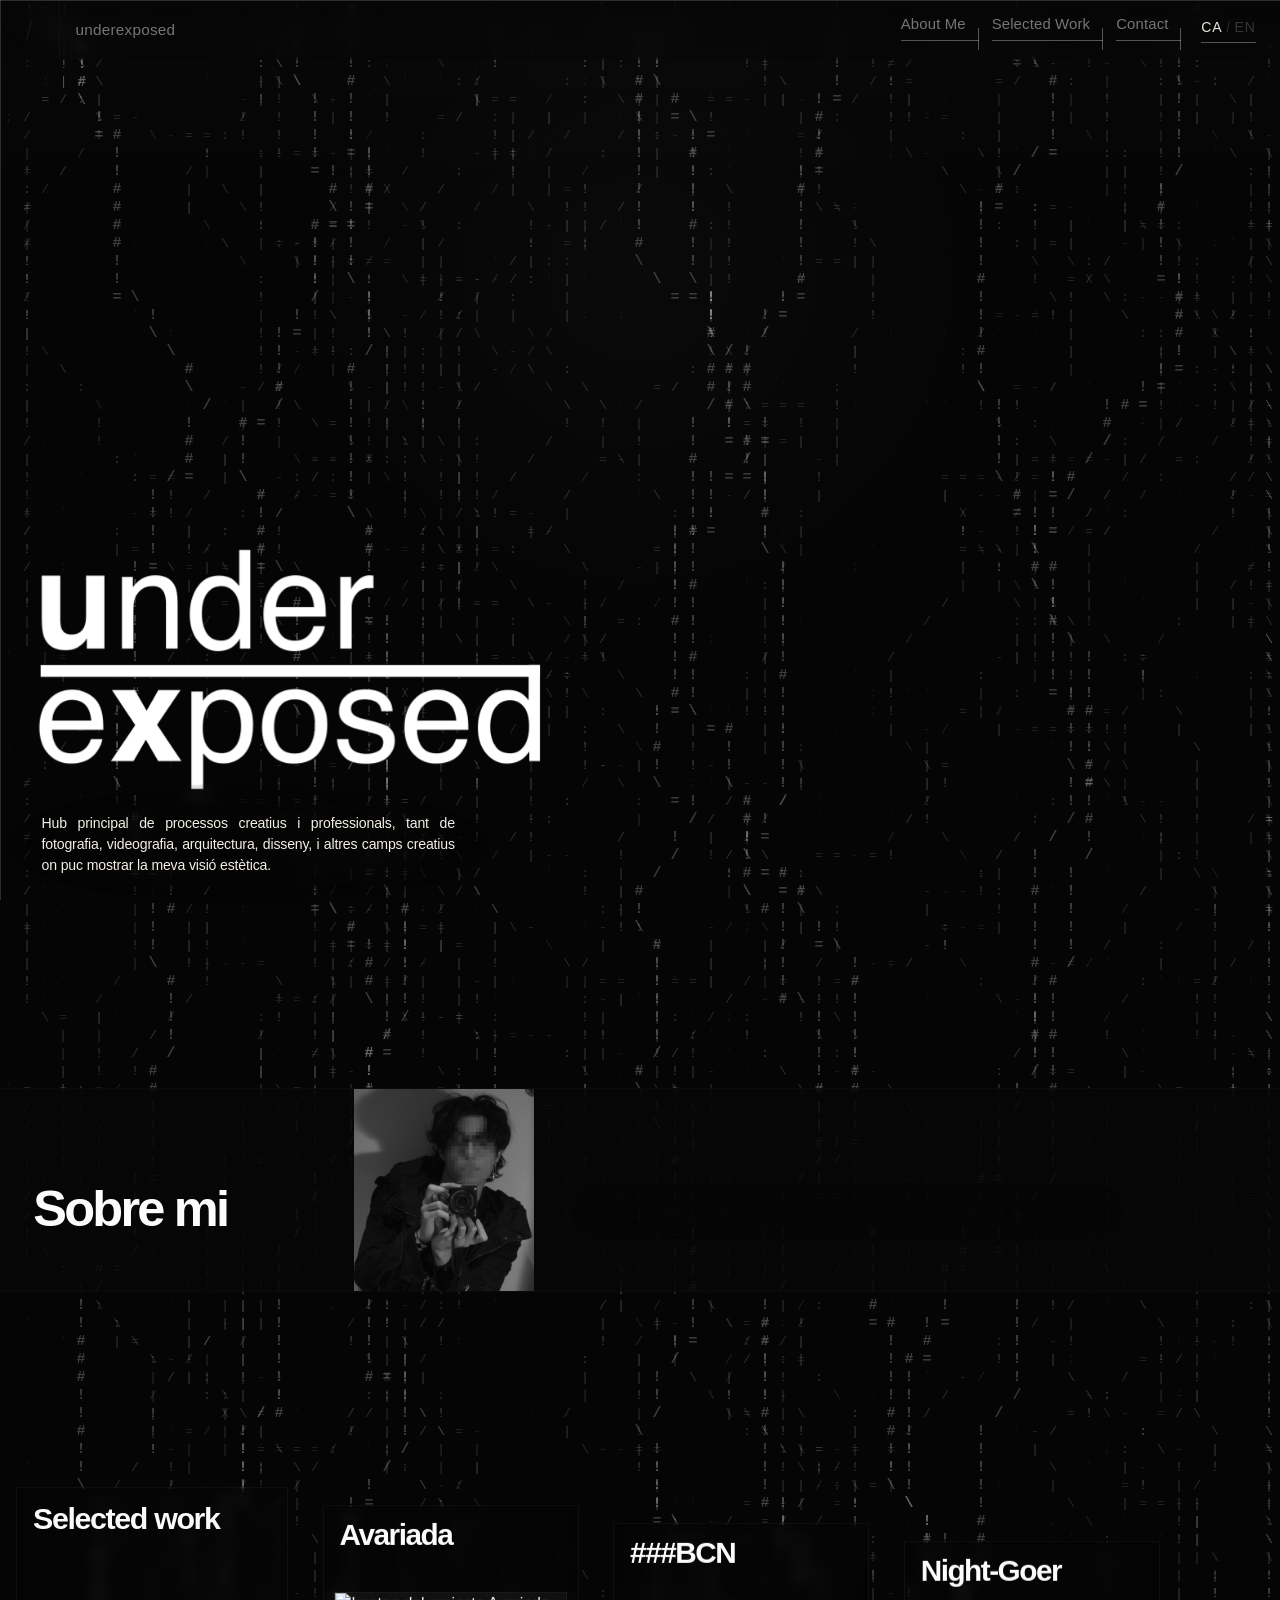
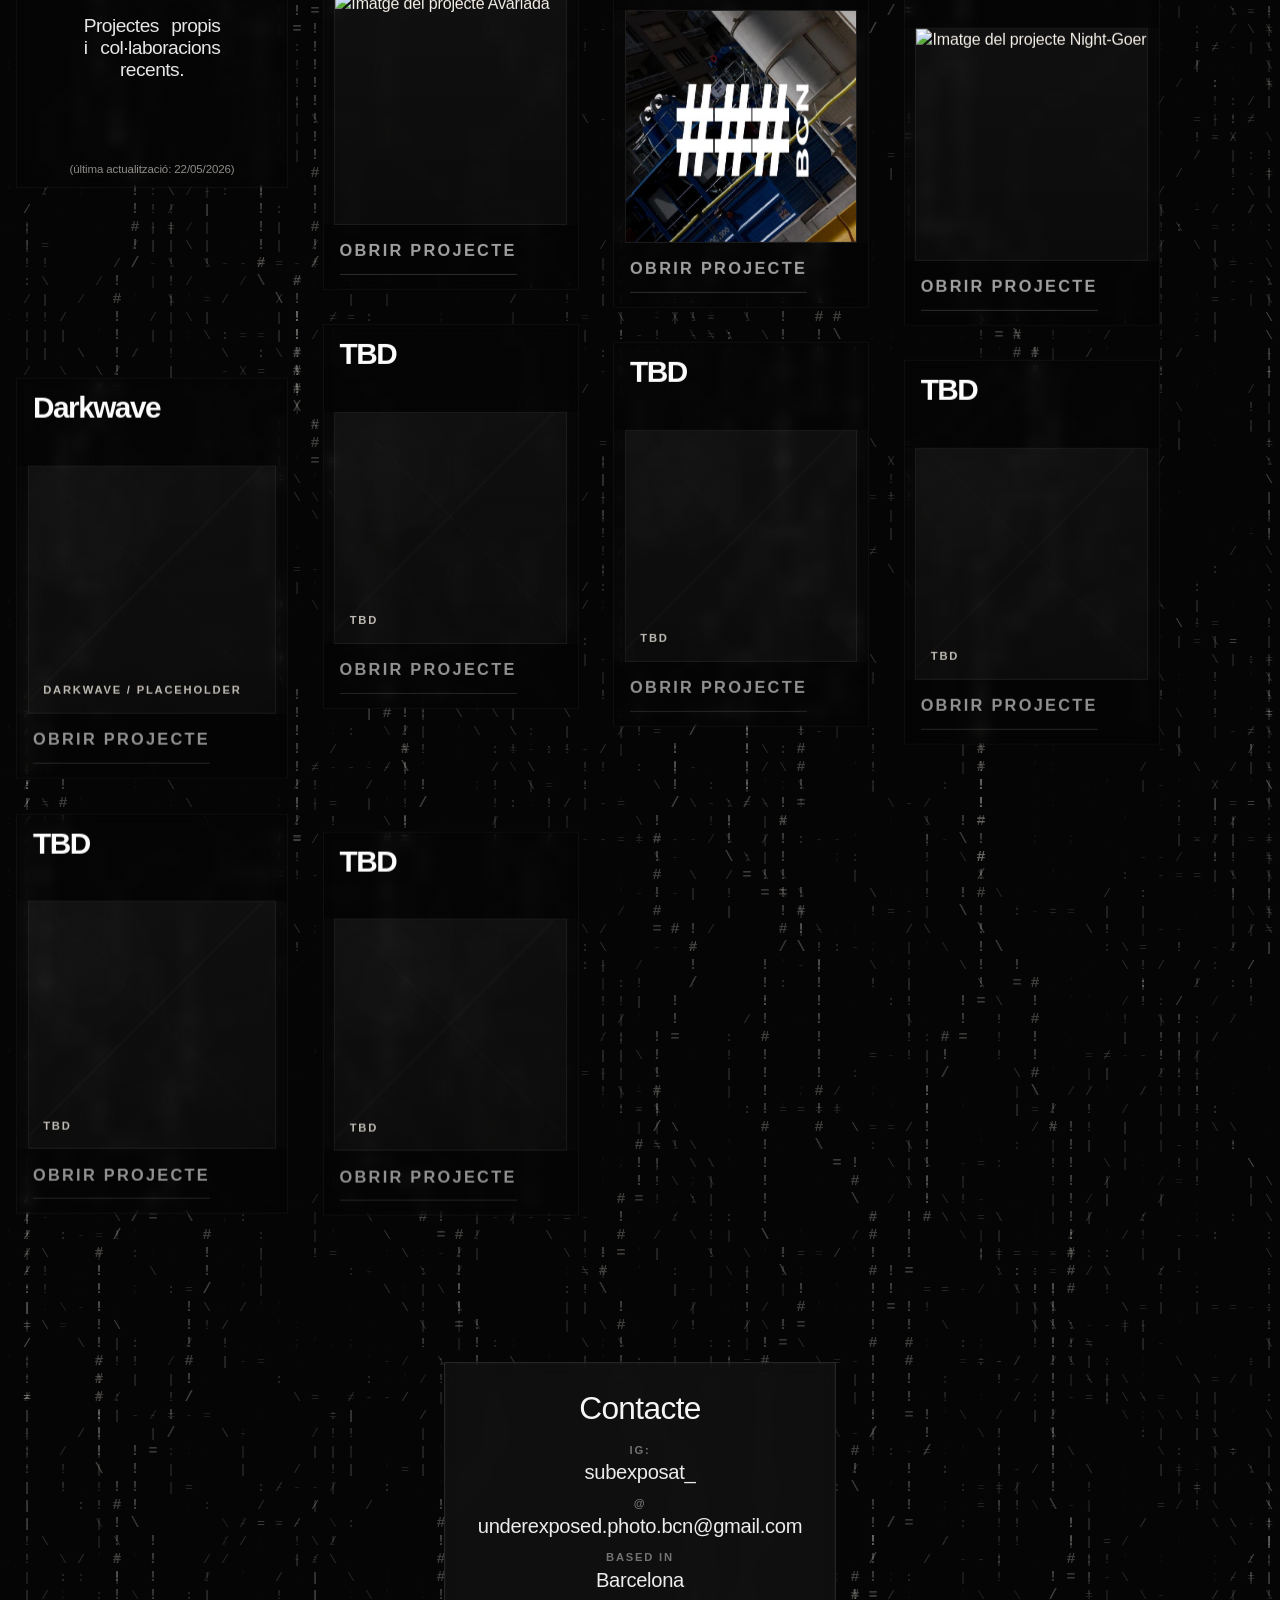
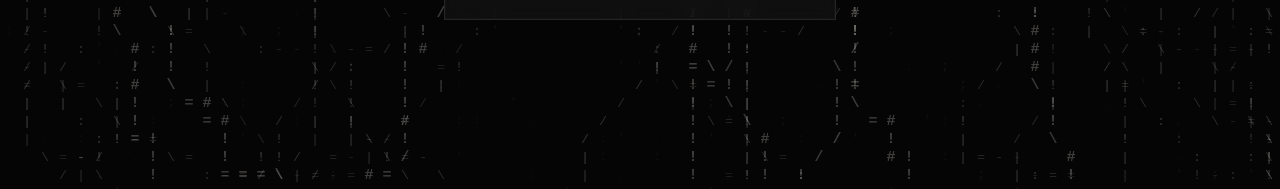
==== commit fa385610: "favicon1" ====
--- a/index.html
+++ b/index.html
@@ -5,6 +5,7 @@
     <meta charset="UTF-8">
     <meta name="viewport" content="width=device-width, initial-scale=1, viewport-fit=cover">
     <title>underexposed</title>
+    <link rel="icon" type="image/png" href="/assets/images/favicon.png">
     <link rel="stylesheet" href="assets/css/style.css">
 
   </head>
--- a/assets/css/style.css
+++ b/assets/css/style.css
@@ -1393,4 +1393,69 @@
   .work-card__link {
     transition: none;
   }
-}+}
+/* ============================================================
+   MOBILE ENHANCEMENTS — afegit, no modifica res de l'existent
+   ============================================================ */
+@media (max-width: 767px) {
+  :root {
+    --bg: #131313;
+    --about-band-top: calc(var(--header-height) + 1rem); /* ↓ espai abans de "Sobre mi" */
+  }
+
+  .bg-base {
+    background: #131313;
+  }
+
+  .ascii-field,
+  .noise {
+    display: none;
+  }
+
+  /* header: logo de símbols + logo text + toggle idioma (sense nav) */
+  .nav-toggle,
+  .nav {
+    display: none;
+  }
+
+  .header-inner {
+    padding-left: calc(var(--symbol-size) + 0.6rem);
+  }
+
+  .header-right {
+    margin-left: auto;
+  }
+
+  /* alçada del hero reduïda perquè "Sobre mi" quedi més amunt */
+  .hero {
+    min-height: auto;
+    align-items: flex-start;
+    padding-top: calc(var(--header-height) + 2rem); /* ← LÍNIA A: mou el bloc logo+text amunt/avall */
+    padding-bottom: 1rem;
+  }
+
+  .hero-column {
+    margin-left: 0;
+  }
+
+  .hero-logo {
+    margin: 0 0 0.6rem 0; /* ← LÍNIA B: 1r valor=dalt, 4t valor=esquerra, 2n=dreta, 3r=espai fins al text */
+  }
+
+  .hero-text-column,
+  .lede {
+    text-align: left;
+    margin-left: 0;
+  }
+   .about-photo {
+    display: none;
+  }
+
+  /* reduir l'espai entre el text sota el logo i la secció "Sobre mi" */
+  .section--about {
+    padding-top: 0.5rem; /* ← redueix aquest valor si vols encara menys espai */
+  }
+
+  .hero {
+    padding-bottom: 0; /* elimina l'espai extra que quedava sota el text */
+  }
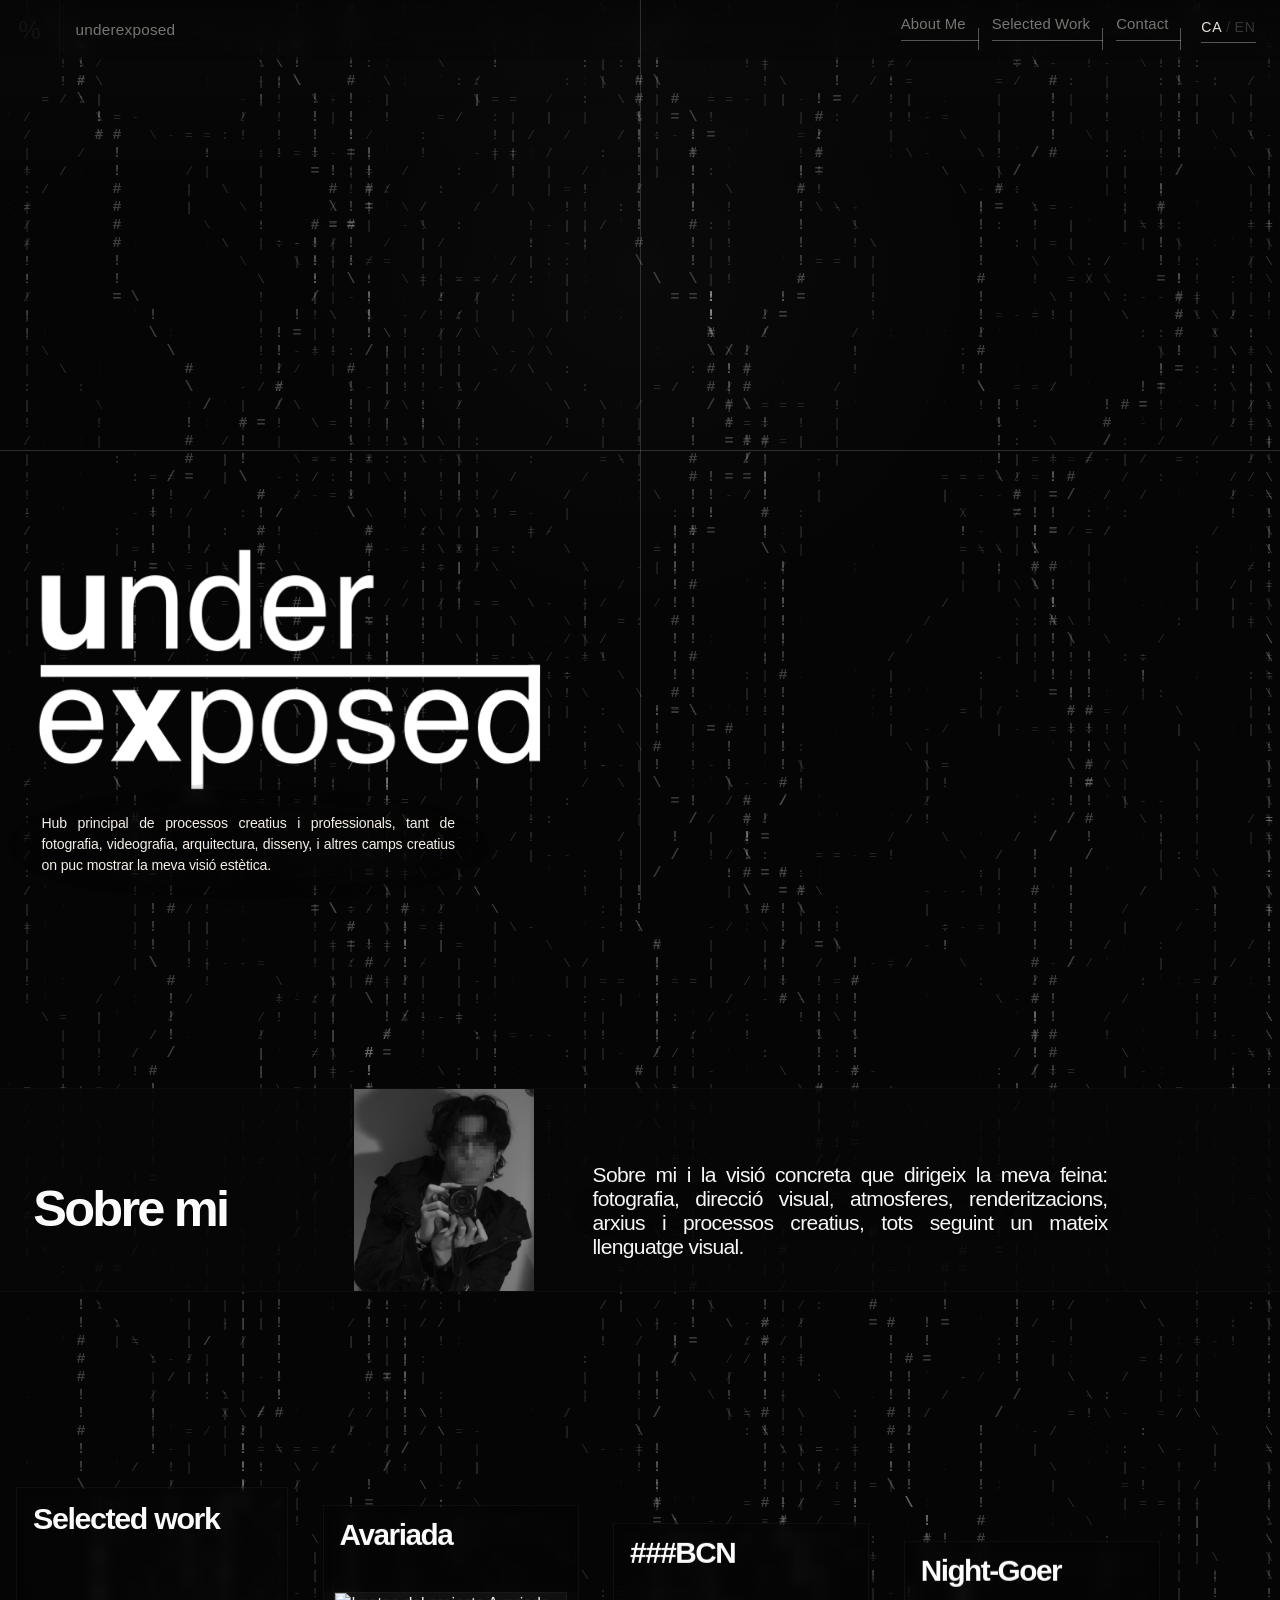
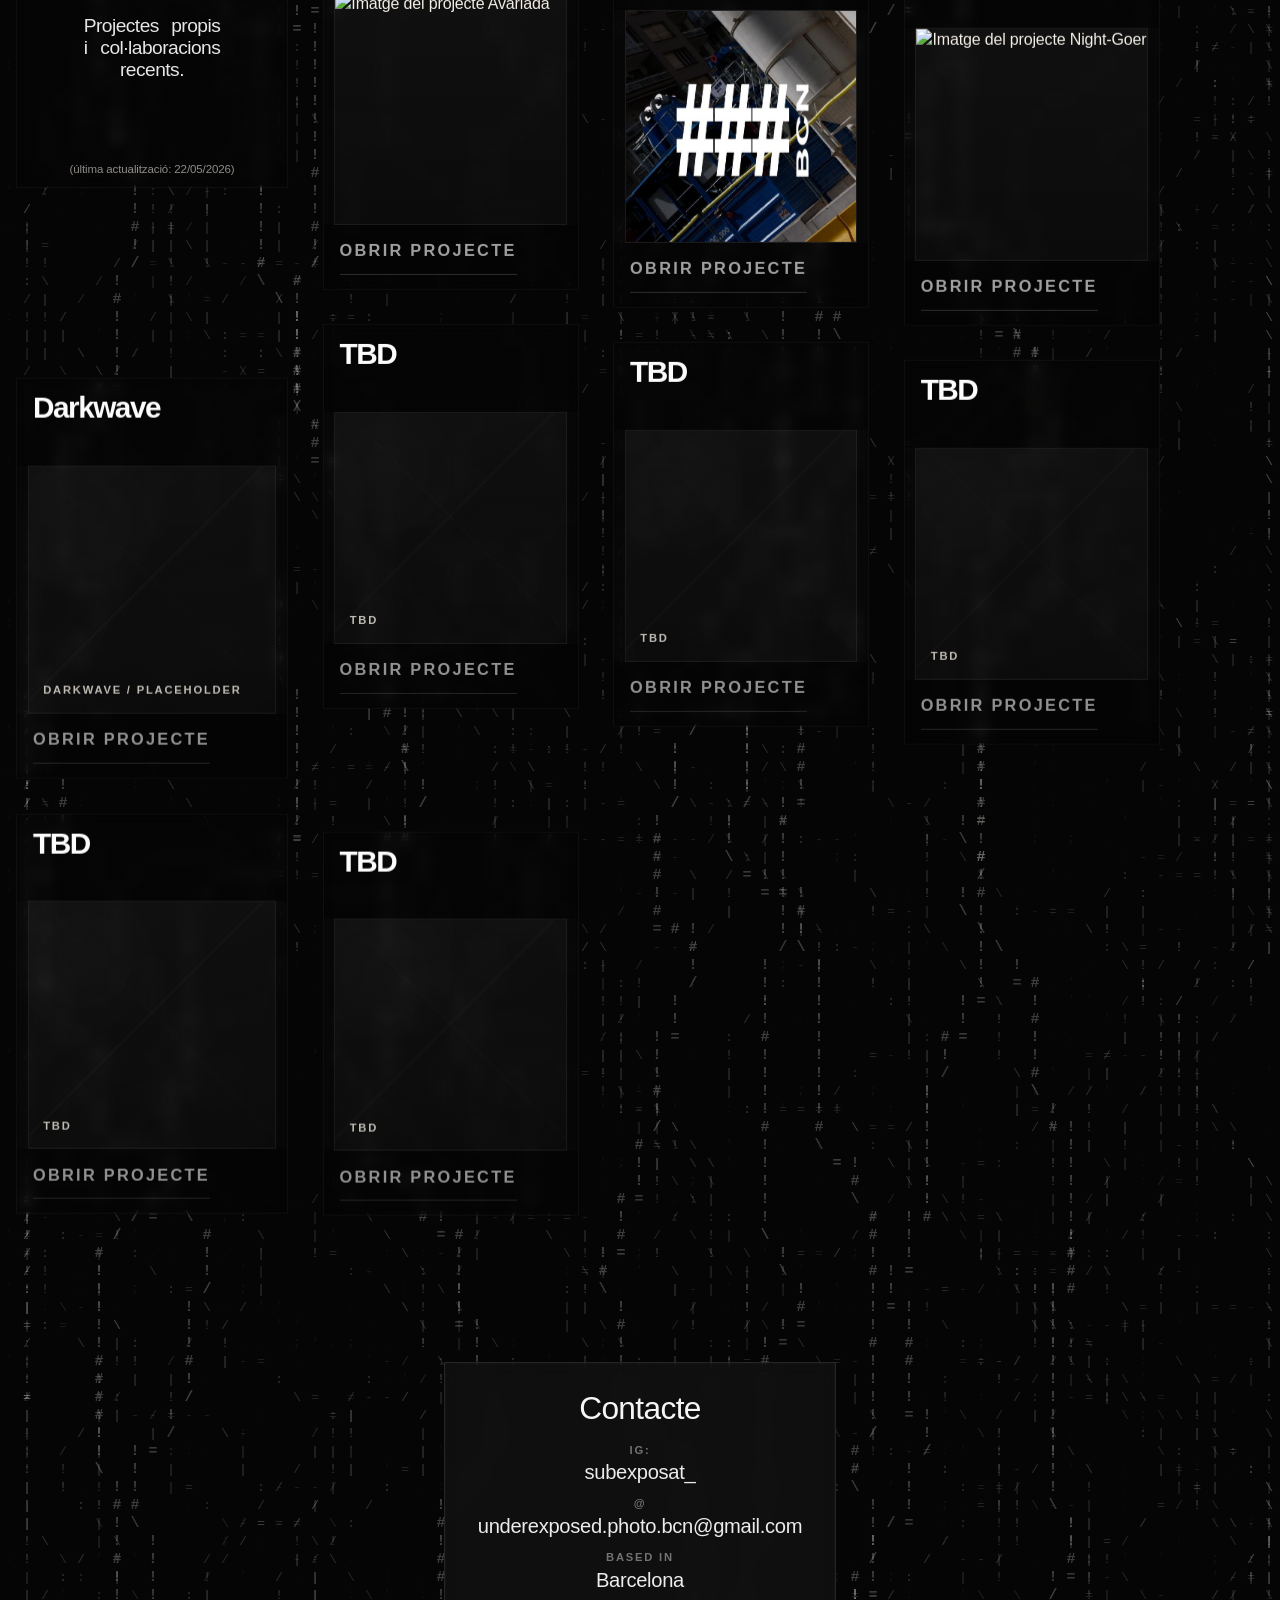
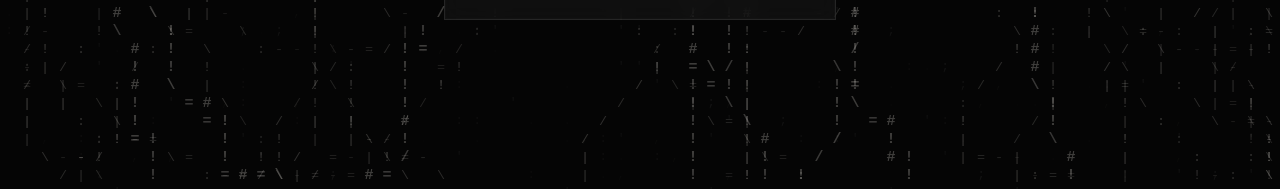
==== commit 5ccacf0d: "movil 88" ====
--- a/index.html
+++ b/index.html
@@ -96,6 +96,16 @@
                   </p>
                 </div>
               </div>
+
+              <div class="hero-mobile-image" aria-hidden="true">
+                <img
+                  class="hero-mobile-image__img"
+                  src="assets/images/DSC04595.JPG"
+                  alt=""
+                  loading="lazy"
+                  decoding="async"
+                >
+              </div>
             </div>
           </div>
         </div>
--- a/assets/css/style.css
+++ b/assets/css/style.css
@@ -600,6 +600,11 @@
   text-align: justify;
   text-justify: inter-word;
   text-wrap: pretty;
+}
+
+/* Mobile-only hero image (below the intro text). Hidden on desktop/tablet by default. */
+.hero-mobile-image {
+  display: none;
 }
 
 .section--about {
@@ -1038,17 +1043,19 @@
 }
 
 .contact-item__label {
-  display: inline-flex;
-  align-items: center;
-  justify-content: center;
+  display: block;
+  width: 100%;
   font-size: 0.7rem;
   font-weight: 700;
   letter-spacing: 0.16em;
   text-transform: uppercase;
+  text-align: center;
   color: rgba(255, 255, 255, 0.42);
 }
 
 .contact-item__text {
+  display: block;
+  width: 100%;
   font-family: "Helvetica Neue", Helvetica, Arial, sans-serif;
   font-size: clamp(1.12rem, 1.02rem + 0.3vw, 1.38rem);
   font-weight: 400;
@@ -1105,6 +1112,11 @@
   .hero,
   .section {
     min-height: 100svh;
+  }
+
+  .section--about,
+  .section--contact {
+    min-height: auto;
   }
 
   .about-inner {
@@ -1249,6 +1261,22 @@
     text-align: left;
   }
 
+  /* --- mobile-only image below the intro text --- */
+  .hero-mobile-image {
+    display: block;
+    width: 100%;
+    margin-top: var(--space-5);
+  }
+
+  .hero-mobile-image__img {
+    display: block;
+    width: 100%;
+    max-width: 100%;
+    height: auto;
+    object-fit: cover;
+    object-position: center;
+  }
+
   /* --- about: stack title / photo / copy, no fixed-height band --- */
   .section--about {
     padding-top: var(--about-band-top);
@@ -1458,4 +1486,22 @@
 
   .hero {
     padding-bottom: 0; /* elimina l'espai extra que quedava sota el text */
-  }+  }
+
+  /* imatge mòbil sota el text inicial: mateixa amplada que les targetes,
+     mai més ampla que la pantalla */
+  .hero-mobile-image {
+    display: block;
+    width: 100%;
+    margin: 0.9rem 0 0;
+  }
+
+  .hero-mobile-image__img {
+    display: block;
+    width: 100%;
+    max-width: 100%;
+    height: auto;
+    object-fit: cover;
+    object-position: center;
+  }
+}
